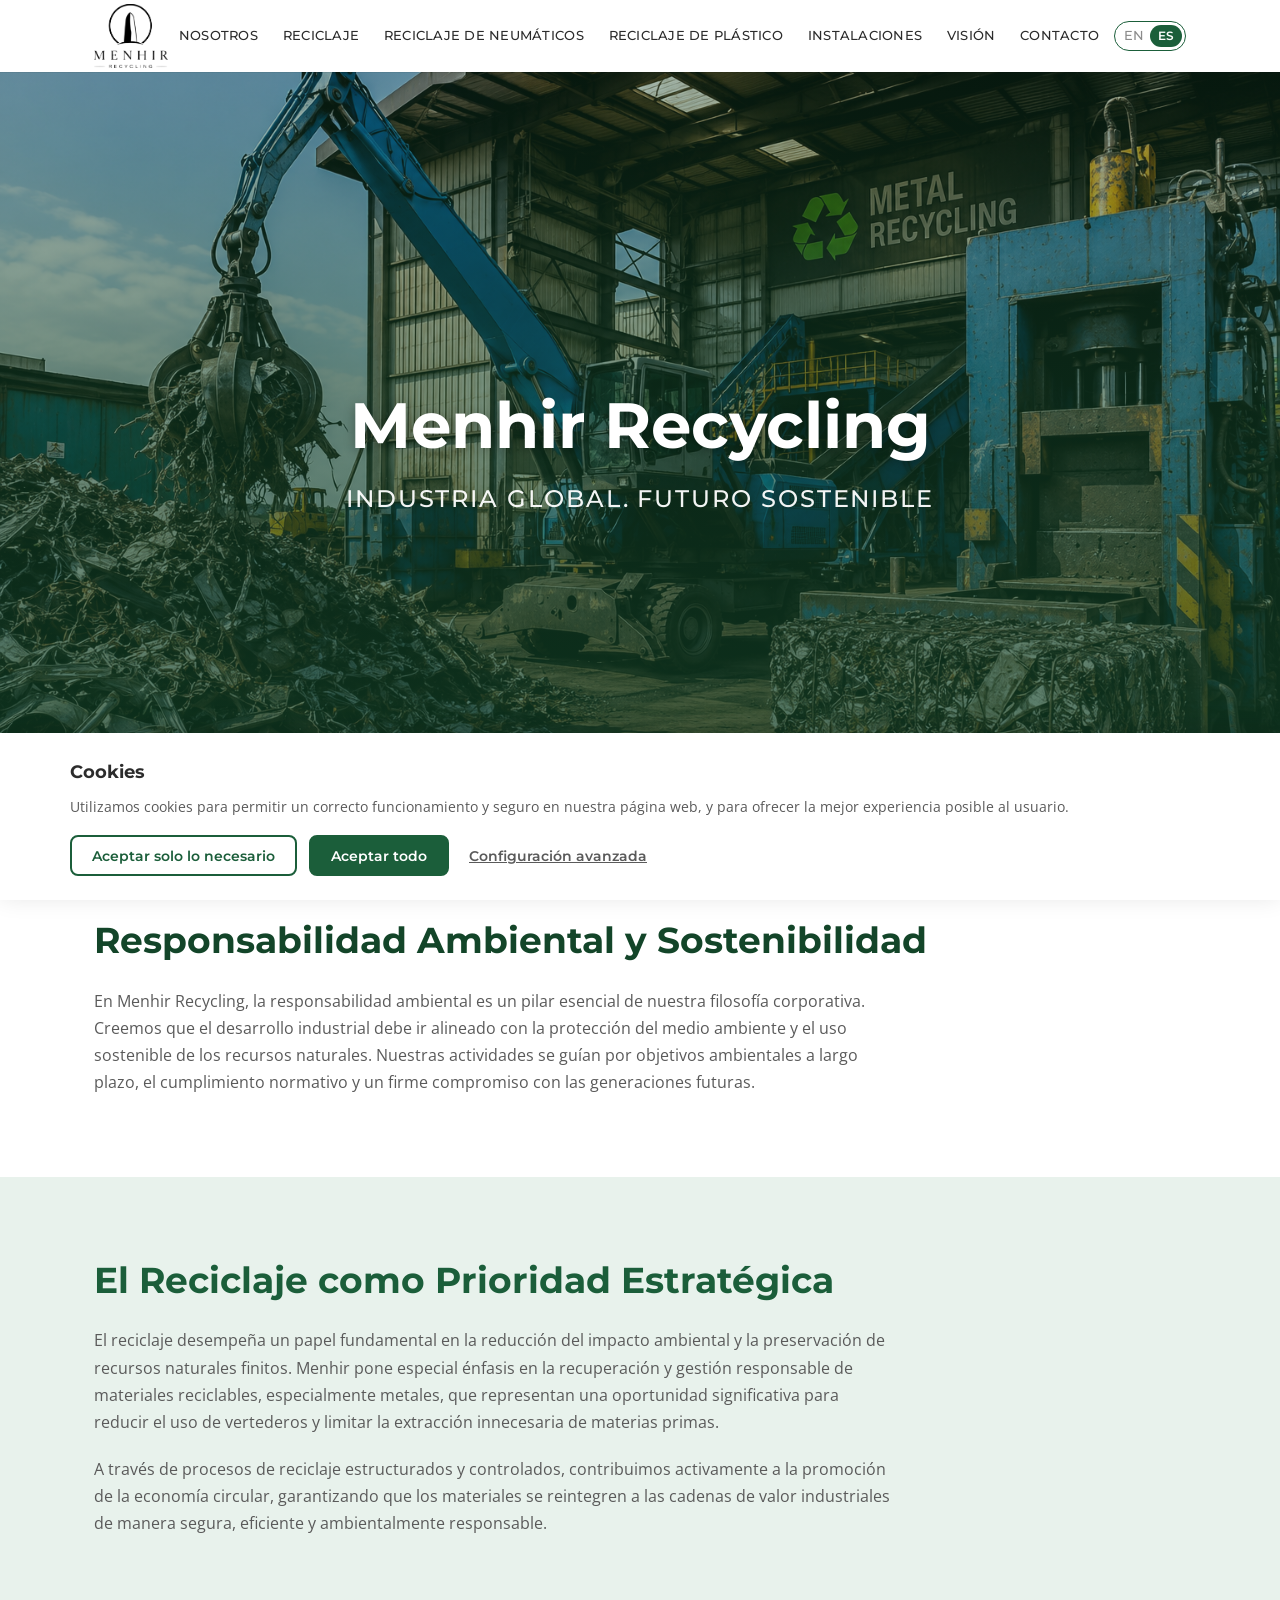
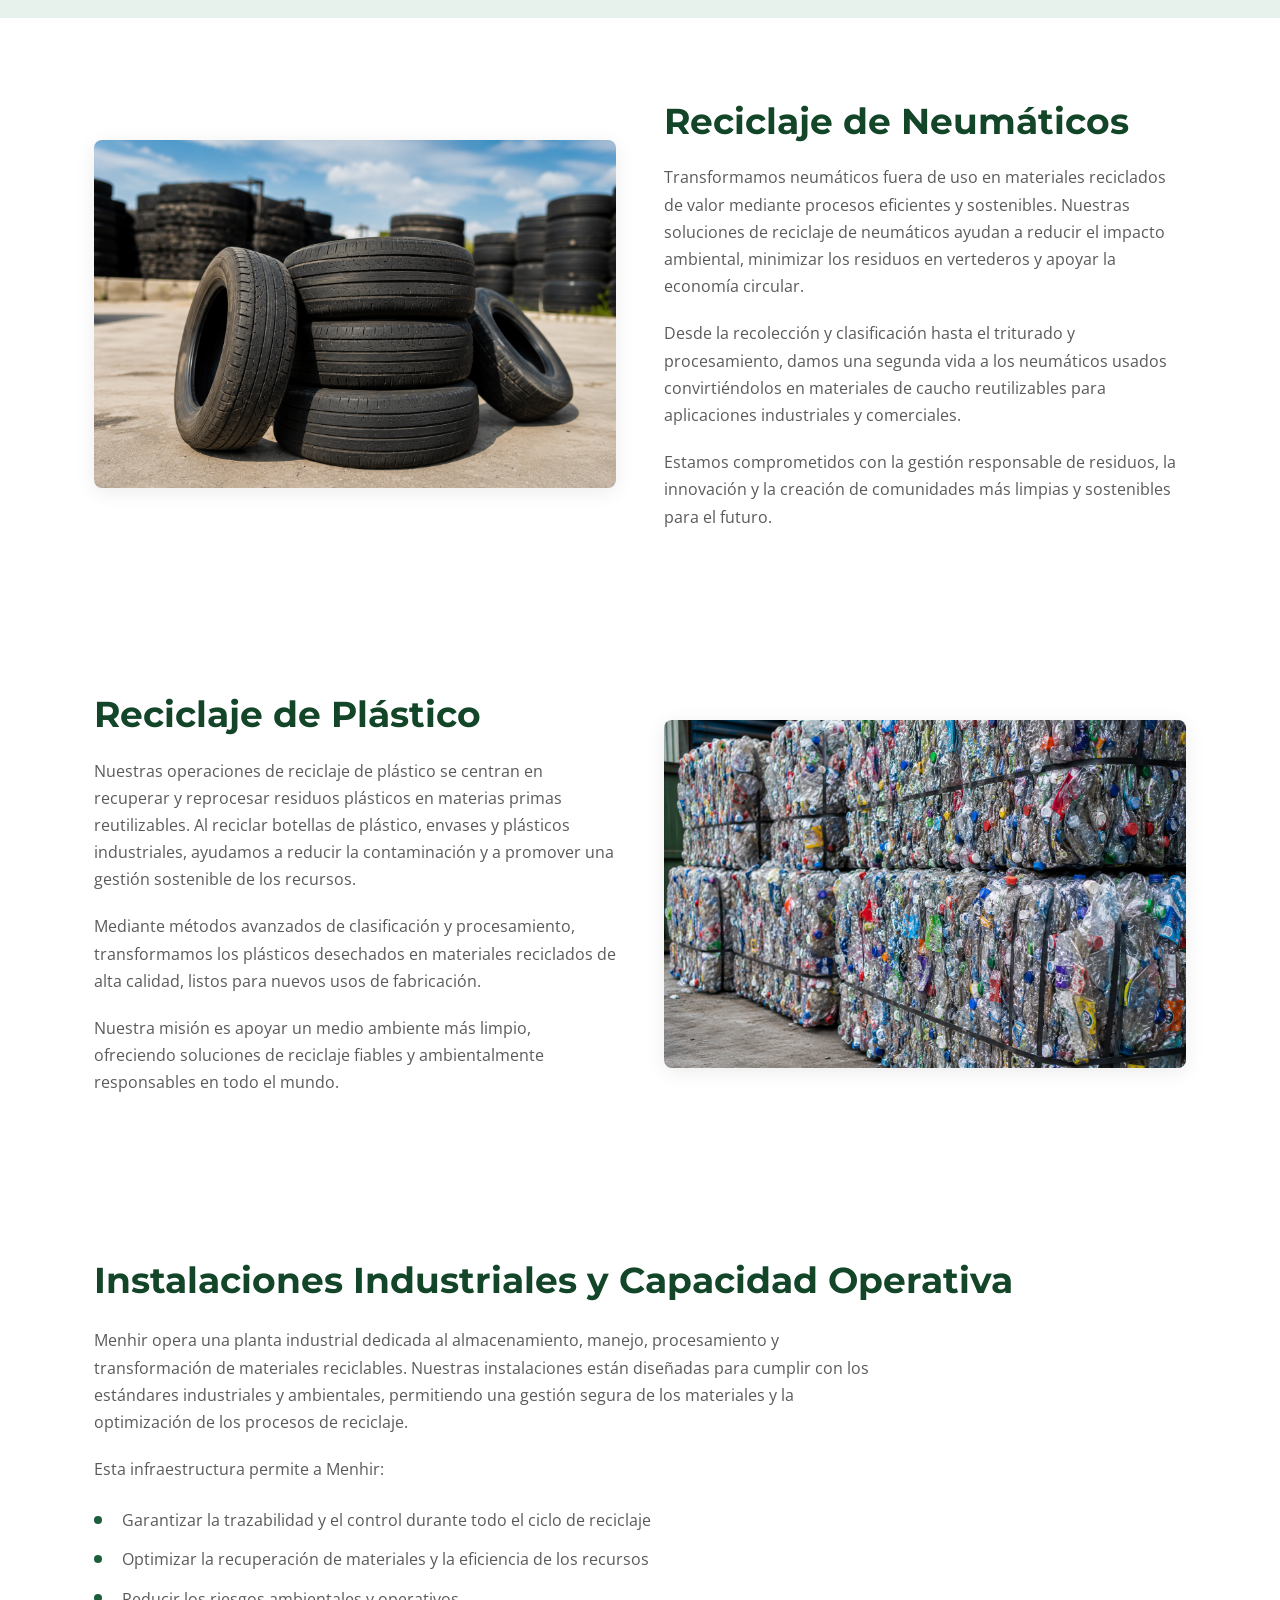
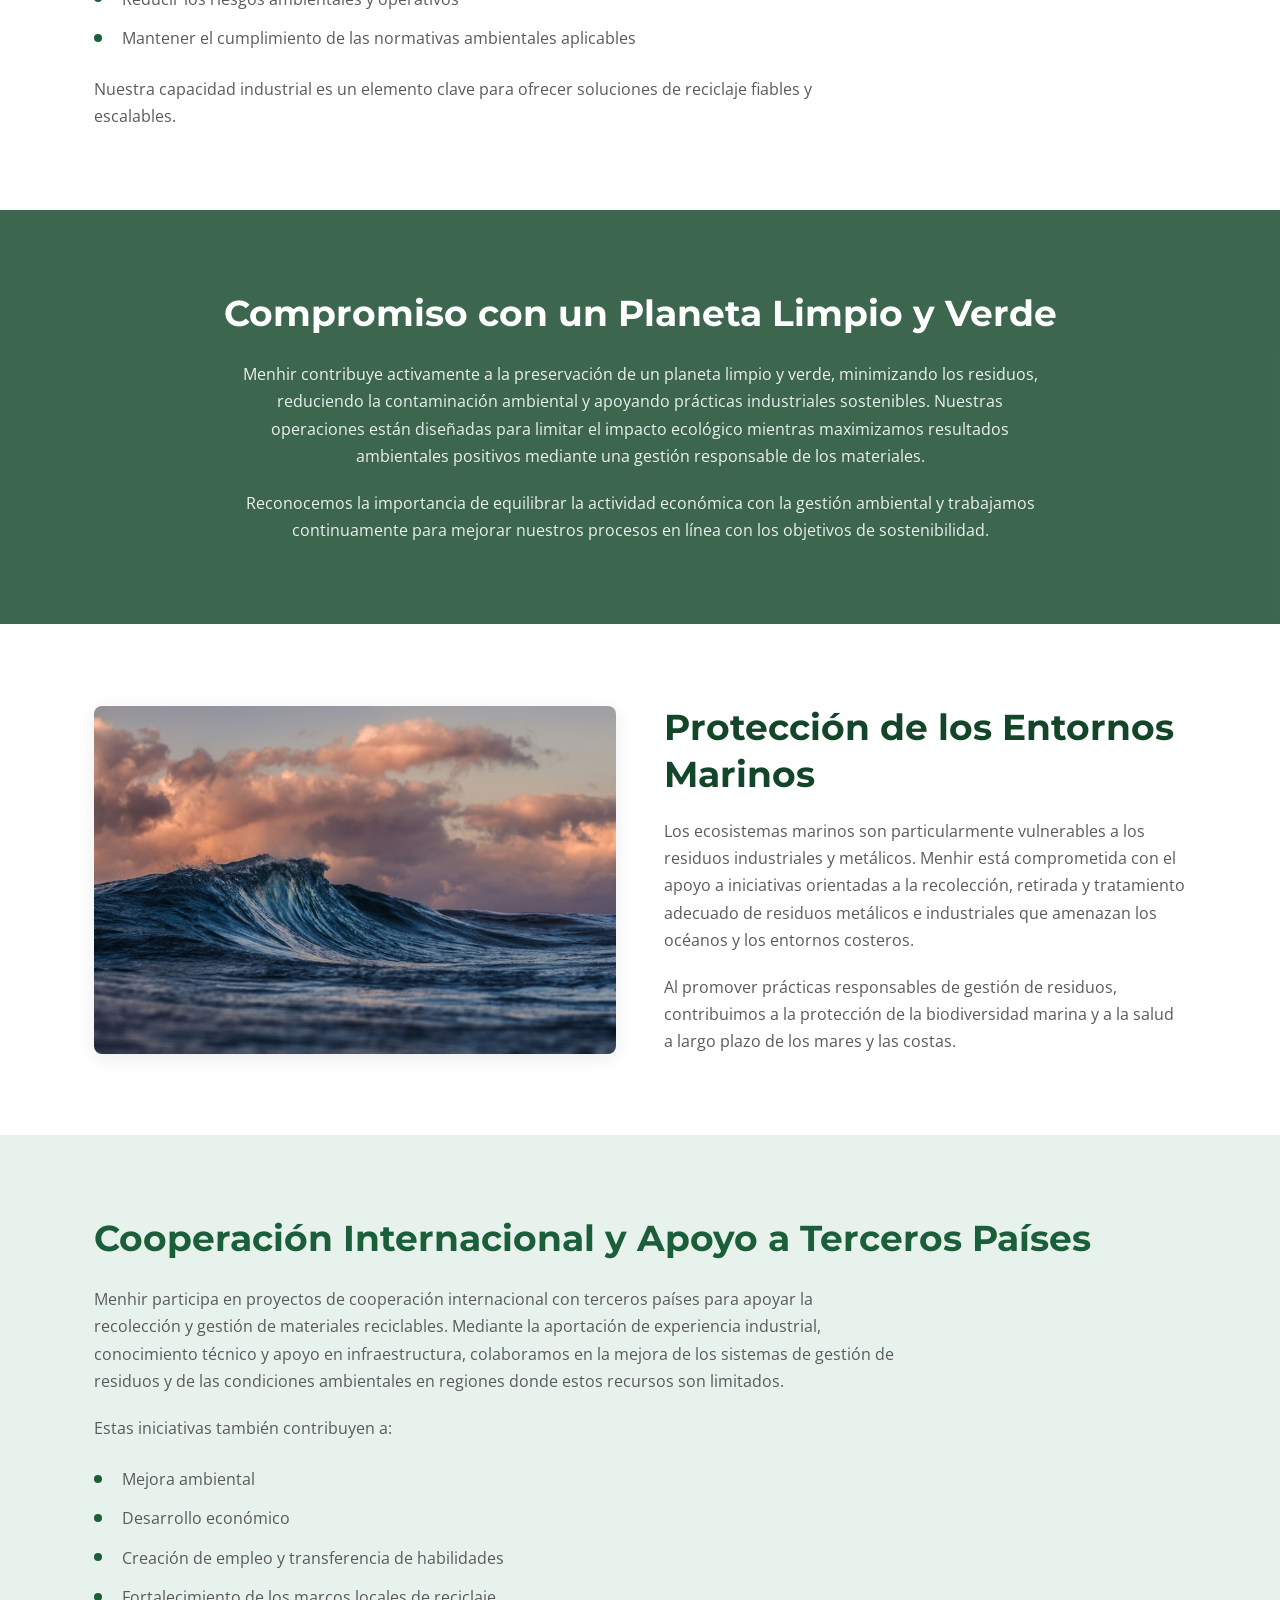
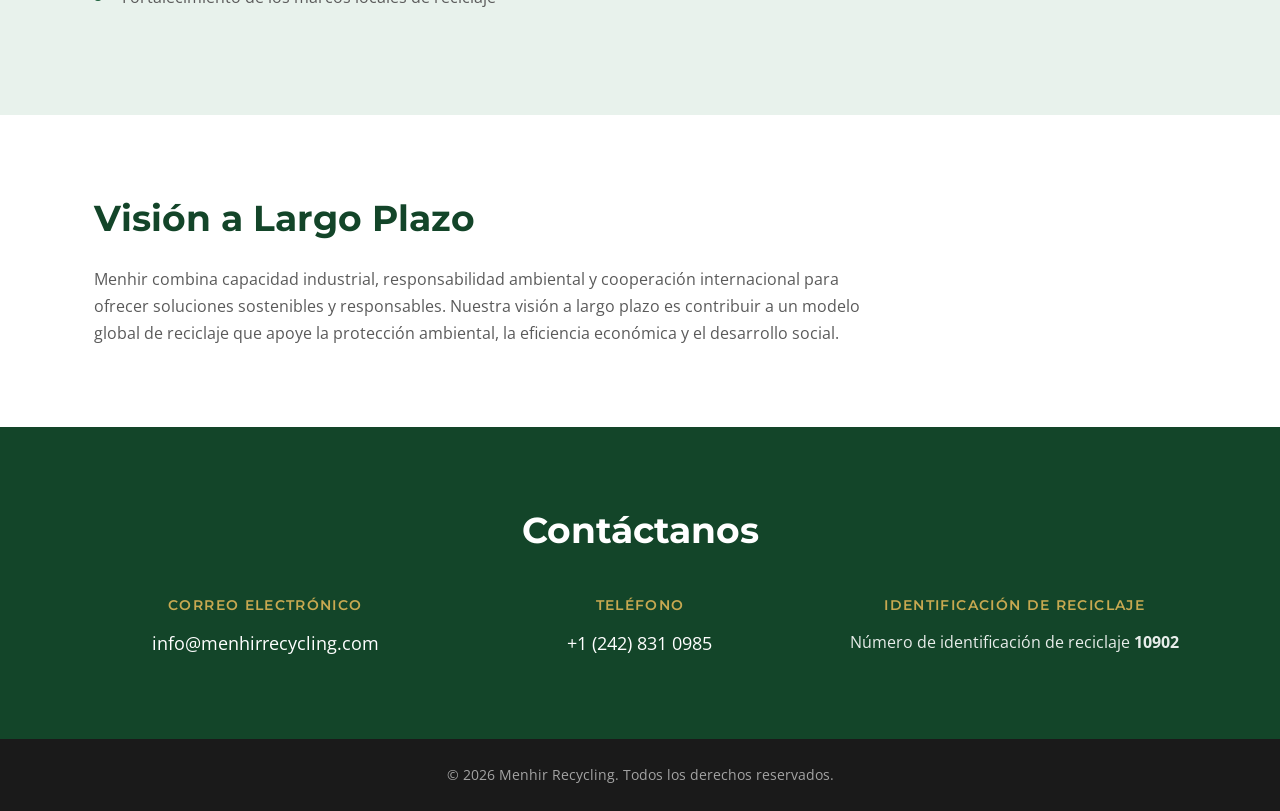
==== es/index.html @ e5c21243 "chore: add .yarn-integrity and initial yarn.lock file" ====
<!DOCTYPE html>
<html lang="es">
<head>
  <meta charset="UTF-8">
  <meta name="viewport" content="width=device-width, initial-scale=1.0">
  <meta http-equiv="X-UA-Compatible" content="IE=edge">

  <title>Menhir Recycling | Industria Global. Futuro Sostenible</title>
  <meta name="description" content="Menhir Recycling está comprometida con la responsabilidad ambiental, el reciclaje y las prácticas industriales sostenibles. Reciclaje de neumáticos, reciclaje de plástico y cooperación internacional para un planeta más limpio.">
  <meta name="keywords" content="Menhir Recycling, reciclaje, sostenibilidad, reciclaje de neumáticos, reciclaje de plástico, responsabilidad ambiental, economía circular, protección marina">
  <meta name="author" content="Menhir Recycling">
  <meta name="robots" content="index, follow">
  <link rel="canonical" href="https://www.menhirrecycling.com/es/">
  <link rel="alternate" hreflang="en" href="https://www.menhirrecycling.com/">
  <link rel="alternate" hreflang="es" href="https://www.menhirrecycling.com/es/">
  <link rel="alternate" hreflang="x-default" href="https://www.menhirrecycling.com/">

  <!-- Open Graph -->
  <meta property="og:type" content="website">
  <meta property="og:url" content="https://www.menhirrecycling.com/es/">
  <meta property="og:title" content="Menhir Recycling | Industria Global. Futuro Sostenible">
  <meta property="og:description" content="Responsabilidad ambiental y soluciones de reciclaje sostenible. Reciclaje de neumáticos y plástico, instalaciones industriales y cooperación internacional.">
  <meta property="og:locale" content="es_ES">
  <meta property="og:locale:alternate" content="en_US">
  <meta property="og:site_name" content="Menhir Recycling">

  <!-- Twitter Card -->
  <meta name="twitter:card" content="summary_large_image">
  <meta name="twitter:title" content="Menhir Recycling | Industria Global. Futuro Sostenible">
  <meta name="twitter:description" content="Responsabilidad ambiental y soluciones de reciclaje sostenible en todo el mundo.">

  <link rel="icon" type="image/svg+xml" href="../images/logo-brand-only.svg">
  <link rel="preconnect" href="https://fonts.googleapis.com">
  <link rel="preconnect" href="https://fonts.gstatic.com" crossorigin>
  <link href="https://fonts.googleapis.com/css2?family=Montserrat:wght@400;500;600;700&family=Open+Sans:wght@400;600&display=swap" rel="stylesheet">
  <link rel="stylesheet" href="../css/styles.css">

  <script type="application/ld+json">
  {
    "@context": "https://schema.org",
    "@type": "Organization",
    "name": "Menhir Recycling",
    "url": "https://www.menhirrecycling.com/",
    "email": "info@menhirrecycling.com",
    "description": "Industria global centrada en la responsabilidad ambiental, el reciclaje y un futuro sostenible.",
    "knowsAbout": ["Tire Recycling", "Plastic Recycling", "Environmental Sustainability", "Circular Economy"]
  }
  </script>
</head>
<body>

  <a href="#main-content" class="skip-link">Saltar al contenido principal</a>

  <header class="site-header" id="top">
    <div class="container header-inner">
      <a href="#top" class="logo" aria-label="Menhir Recycling – Inicio">
        <img src="../images/menhirrecycling-black.png" alt="Menhir Recycling" class="logo-img" width="365" height="315">
      </a>
      <button class="nav-toggle" aria-label="Abrir menú de navegación" aria-expanded="false" aria-controls="main-nav">
        <span></span>
        <span></span>
        <span></span>
      </button>
      <nav id="main-nav" class="main-nav" aria-label="Navegación principal">
        <ul>
          <li><a href="#about">Nosotros</a></li>
          <li><a href="#recycling">Reciclaje</a></li>
          <li><a href="#tire-recycling">Reciclaje de Neumáticos</a></li>
          <li><a href="#plastic-recycling">Reciclaje de Plástico</a></li>
          <li><a href="#facilities">Instalaciones</a></li>
          <li><a href="#vision">Visión</a></li>
          <li><a href="#contact">Contacto</a></li>
          <li class="lang-switch">
            <span class="lang-toggle">
              <a href="../index.html" hreflang="en" lang="en">EN</a><span class="lang-current" aria-current="page">ES</span>
            </span>
          </li>
        </ul>
      </nav>
    </div>
  </header>

  <main id="main-content">

    <section class="hero" aria-labelledby="hero-title">
      <div class="hero-overlay"></div>
      <div class="container hero-content">
        <h1 id="hero-title">Menhir Recycling</h1>
        <p class="hero-subtitle">Industria Global. Futuro Sostenible</p>
      </div>
    </section>

    <section class="section section-light" id="about" aria-labelledby="about-title">
      <div class="container">
        <h2 id="about-title">Responsabilidad Ambiental y Sostenibilidad</h2>
        <p>En Menhir Recycling, la responsabilidad ambiental es un pilar esencial de nuestra filosofía corporativa. Creemos que el desarrollo industrial debe ir alineado con la protección del medio ambiente y el uso sostenible de los recursos naturales. Nuestras actividades se guían por objetivos ambientales a largo plazo, el cumplimiento normativo y un firme compromiso con las generaciones futuras.</p>
      </div>
    </section>

    <section class="section section-green" id="recycling" aria-labelledby="recycling-title">
      <div class="container">
        <h2 id="recycling-title">El Reciclaje como Prioridad Estratégica</h2>
        <p>El reciclaje desempeña un papel fundamental en la reducción del impacto ambiental y la preservación de recursos naturales finitos. Menhir pone especial énfasis en la recuperación y gestión responsable de materiales reciclables, especialmente metales, que representan una oportunidad significativa para reducir el uso de vertederos y limitar la extracción innecesaria de materias primas.</p>
        <p>A través de procesos de reciclaje estructurados y controlados, contribuimos activamente a la promoción de la economía circular, garantizando que los materiales se reintegren a las cadenas de valor industriales de manera segura, eficiente y ambientalmente responsable.</p>
      </div>
    </section>

    <section class="section section-split" id="tire-recycling" aria-labelledby="tire-title">
      <div class="container split-grid">
        <div class="split-image">
          <img src="../images/tire-recycling.png" alt="Neumáticos fuera de uso siendo procesados para su reciclaje en materiales de caucho reutilizables" width="600" height="400" loading="lazy">
        </div>
        <div class="split-content">
          <h2 id="tire-title">Reciclaje de Neumáticos</h2>
          <p>Transformamos neumáticos fuera de uso en materiales reciclados de valor mediante procesos eficientes y sostenibles. Nuestras soluciones de reciclaje de neumáticos ayudan a reducir el impacto ambiental, minimizar los residuos en vertederos y apoyar la economía circular.</p>
          <p>Desde la recolección y clasificación hasta el triturado y procesamiento, damos una segunda vida a los neumáticos usados convirtiéndolos en materiales de caucho reutilizables para aplicaciones industriales y comerciales.</p>
          <p>Estamos comprometidos con la gestión responsable de residuos, la innovación y la creación de comunidades más limpias y sostenibles para el futuro.</p>
        </div>
      </div>
    </section>

    <section class="section section-split section-split-reverse" id="plastic-recycling" aria-labelledby="plastic-title">
      <div class="container split-grid">
        <div class="split-image">
          <img src="../images/plastic-recycling.png" alt="Residuos plásticos siendo clasificados y procesados para su reciclaje en materias primas reutilizables" width="600" height="400" loading="lazy">
        </div>
        <div class="split-content">
          <h2 id="plastic-title">Reciclaje de Plástico</h2>
          <p>Nuestras operaciones de reciclaje de plástico se centran en recuperar y reprocesar residuos plásticos en materias primas reutilizables. Al reciclar botellas de plástico, envases y plásticos industriales, ayudamos a reducir la contaminación y a promover una gestión sostenible de los recursos.</p>
          <p>Mediante métodos avanzados de clasificación y procesamiento, transformamos los plásticos desechados en materiales reciclados de alta calidad, listos para nuevos usos de fabricación.</p>
          <p>Nuestra misión es apoyar un medio ambiente más limpio, ofreciendo soluciones de reciclaje fiables y ambientalmente responsables en todo el mundo.</p>
        </div>
      </div>
    </section>

    <section class="section section-light" id="facilities" aria-labelledby="facilities-title">
      <div class="container">
        <h2 id="facilities-title">Instalaciones Industriales y Capacidad Operativa</h2>
        <p>Menhir opera una planta industrial dedicada al almacenamiento, manejo, procesamiento y transformación de materiales reciclables. Nuestras instalaciones están diseñadas para cumplir con los estándares industriales y ambientales, permitiendo una gestión segura de los materiales y la optimización de los procesos de reciclaje.</p>
        <p>Esta infraestructura permite a Menhir:</p>
        <ul class="feature-list">
          <li>Garantizar la trazabilidad y el control durante todo el ciclo de reciclaje</li>
          <li>Optimizar la recuperación de materiales y la eficiencia de los recursos</li>
          <li>Reducir los riesgos ambientales y operativos</li>
          <li>Mantener el cumplimiento de las normativas ambientales aplicables</li>
        </ul>
        <p>Nuestra capacidad industrial es un elemento clave para ofrecer soluciones de reciclaje fiables y escalables.</p>
      </div>
    </section>

    <section class="section section-image-bg" id="clean-planet" aria-labelledby="clean-planet-title">
      <div class="section-overlay"></div>
      <div class="container section-image-content">
        <h2 id="clean-planet-title">Compromiso con un Planeta Limpio y Verde</h2>
        <p>Menhir contribuye activamente a la preservación de un planeta limpio y verde, minimizando los residuos, reduciendo la contaminación ambiental y apoyando prácticas industriales sostenibles. Nuestras operaciones están diseñadas para limitar el impacto ecológico mientras maximizamos resultados ambientales positivos mediante una gestión responsable de los materiales.</p>
        <p>Reconocemos la importancia de equilibrar la actividad económica con la gestión ambiental y trabajamos continuamente para mejorar nuestros procesos en línea con los objetivos de sostenibilidad.</p>
      </div>
    </section>

    <section class="section section-split" id="marine" aria-labelledby="marine-title">
      <div class="container split-grid">
        <div class="split-image">
          <img src="../images/marine-protection.jpg" alt="Océano limpio y entorno costero que representa la protección del ecosistema marino" width="600" height="400" loading="lazy">
        </div>
        <div class="split-content">
          <h2 id="marine-title">Protección de los Entornos Marinos</h2>
          <p>Los ecosistemas marinos son particularmente vulnerables a los residuos industriales y metálicos. Menhir está comprometida con el apoyo a iniciativas orientadas a la recolección, retirada y tratamiento adecuado de residuos metálicos e industriales que amenazan los océanos y los entornos costeros.</p>
          <p>Al promover prácticas responsables de gestión de residuos, contribuimos a la protección de la biodiversidad marina y a la salud a largo plazo de los mares y las costas.</p>
        </div>
      </div>
    </section>

    <section class="section section-green" id="cooperation" aria-labelledby="cooperation-title">
      <div class="container">
        <h2 id="cooperation-title">Cooperación Internacional y Apoyo a Terceros Países</h2>
        <p>Menhir participa en proyectos de cooperación internacional con terceros países para apoyar la recolección y gestión de materiales reciclables. Mediante la aportación de experiencia industrial, conocimiento técnico y apoyo en infraestructura, colaboramos en la mejora de los sistemas de gestión de residuos y de las condiciones ambientales en regiones donde estos recursos son limitados.</p>
        <p>Estas iniciativas también contribuyen a:</p>
        <ul class="feature-list">
          <li>Mejora ambiental</li>
          <li>Desarrollo económico</li>
          <li>Creación de empleo y transferencia de habilidades</li>
          <li>Fortalecimiento de los marcos locales de reciclaje</li>
        </ul>
      </div>
    </section>

    <section class="section section-light" id="vision" aria-labelledby="vision-title">
      <div class="container">
        <h2 id="vision-title">Visión a Largo Plazo</h2>
        <p>Menhir combina capacidad industrial, responsabilidad ambiental y cooperación internacional para ofrecer soluciones sostenibles y responsables. Nuestra visión a largo plazo es contribuir a un modelo global de reciclaje que apoye la protección ambiental, la eficiencia económica y el desarrollo social.</p>
      </div>
    </section>

    <section class="section section-contact" id="contact" aria-labelledby="contact-title">
      <div class="container">
        <h2 id="contact-title">Contáctanos</h2>
        <div class="contact-grid">
          <div class="contact-item">
            <h3>Correo electrónico</h3>
            <p><a href="mailto:info@menhirrecycling.com">info@menhirrecycling.com</a></p>
          </div>
          <div class="contact-item">
            <h3>Teléfono</h3>
            <p><a href="tel:+12428310985">+1 (242) 831 0985</a></p>
          </div>
          <div class="contact-item">
            <h3>Identificación de Reciclaje</h3>
            <p>Número de identificación de reciclaje <strong>10902</strong></p>
          </div>
        </div>
      </div>
    </section>

  </main>

  <footer class="site-footer">
    <div class="container">
      <p>&copy; <span id="year"></span> Menhir Recycling. Todos los derechos reservados.</p>
    </div>
  </footer>

  <!-- Cookie consent -->
  <div class="cookie-banner" id="cookie-banner" role="dialog" aria-labelledby="cookie-title" aria-describedby="cookie-desc" hidden>
    <div class="cookie-inner">
      <div class="cookie-text">
        <h3 id="cookie-title">Cookies</h3>
        <p id="cookie-desc">Utilizamos cookies para permitir un correcto funcionamiento y seguro en nuestra página web, y para ofrecer la mejor experiencia posible al usuario.</p>
      </div>
      <div class="cookie-actions">
        <button type="button" class="btn btn-outline" id="cookie-necessary">Aceptar solo lo necesario</button>
        <button type="button" class="btn btn-primary" id="cookie-accept">Aceptar todo</button>
        <button type="button" class="btn btn-link" id="cookie-settings-toggle" aria-expanded="false" aria-controls="cookie-settings">Configuración avanzada</button>
      </div>
      <div class="cookie-settings" id="cookie-settings" hidden>
        <p>Puedes personalizar tus preferencias de cookies aquí. Habilita o deshabilita las siguientes categorías y guarda tu selección.</p>
        <label class="cookie-option">
          <input type="checkbox" checked disabled>
          Cookies esenciales
        </label>
        <button type="button" class="btn btn-primary" id="cookie-save">Guardar</button>
      </div>
    </div>
  </div>

  <script src="../js/main.js" defer></script>
</body>
</html>
---- css/styles.css ----
/* ==========================================================================
   Menhir Recycling – Styles
   ========================================================================== */

:root {
  --color-primary: #1b5e3a;
  --color-primary-dark: #134529;
  --color-primary-light: #2a7a4f;
  --color-accent: #c8a951;
  --color-text: #2c2c2c;
  --color-text-light: #5a5a5a;
  --color-bg: #ffffff;
  --color-bg-light: #f5f7f6;
  --color-bg-green: #e8f2ec;
  --color-footer: #1a1a1a;
  --font-heading: 'Montserrat', sans-serif;
  --font-body: 'Open Sans', sans-serif;
  --header-height: 72px;
  --transition: 0.3s ease;
  --shadow: 0 4px 20px rgba(0, 0, 0, 0.08);
  --radius: 8px;
}

*,
*::before,
*::after {
  box-sizing: border-box;
  margin: 0;
  padding: 0;
}

html {
  scroll-behavior: smooth;
  scroll-padding-top: var(--header-height);
}

body {
  font-family: var(--font-body);
  font-size: 1rem;
  line-height: 1.7;
  color: var(--color-text);
  background: var(--color-bg);
  -webkit-font-smoothing: antialiased;
}

img {
  max-width: 100%;
  height: auto;
  display: block;
}

a {
  color: var(--color-primary);
  text-decoration: none;
  transition: color var(--transition);
}

a:hover {
  color: var(--color-primary-light);
}

.container {
  width: 100%;
  max-width: 1140px;
  margin: 0 auto;
  padding: 0 1.5rem;
}

/* Skip link */
.skip-link {
  position: absolute;
  top: -100%;
  left: 1rem;
  z-index: 9999;
  padding: 0.75rem 1.25rem;
  background: var(--color-primary);
  color: #fff;
  border-radius: var(--radius);
}

.skip-link:focus {
  top: 1rem;
}

/* Header */
.site-header {
  position: fixed;
  top: 0;
  left: 0;
  right: 0;
  z-index: 1000;
  height: var(--header-height);
  background: rgba(255, 255, 255, 0.97);
  backdrop-filter: blur(8px);
  box-shadow: 0 1px 0 rgba(0, 0, 0, 0.06);
  transition: box-shadow var(--transition);
}

.site-header.scrolled {
  box-shadow: var(--shadow);
}

.header-inner {
  display: flex;
  align-items: center;
  justify-content: space-between;
  height: 100%;
}

.logo {
  display: flex;
  align-items: center;
  flex-shrink: 0;
}

.logo:hover {
  opacity: 0.85;
}

.logo-img {
  display: block;
  height: 64px;
  width: auto;
}

.main-nav ul {
  display: flex;
  align-items: center;
  list-style: none;
  gap: 0.25rem;
}

.main-nav a {
  display: block;
  padding: 0.5rem 0.65rem;
  color: var(--color-text);
  font-family: var(--font-heading);
  font-size: 0.8rem;
  font-weight: 500;
  text-transform: uppercase;
  letter-spacing: 0.02em;
  white-space: nowrap;
  border-radius: var(--radius);
  transition: background var(--transition), color var(--transition);
}

.main-nav a:hover,
.main-nav a:focus {
  background: var(--color-bg-green);
  color: var(--color-primary);
}

.lang-toggle {
  display: flex;
  align-items: center;
  padding: 0.2rem;
  border: 1px solid var(--color-primary);
  border-radius: 999px;
  font-family: var(--font-heading);
  font-size: 0.75rem;
  font-weight: 600;
  letter-spacing: 0.02em;
}

.lang-toggle .lang-current,
.main-nav .lang-toggle a {
  display: inline-flex;
  align-items: center;
  justify-content: center;
  min-width: 2rem;
  padding: 0.3rem 0.1rem;
  border-radius: 999px;
  border-bottom: none;
  line-height: 1;
}

.lang-toggle .lang-current {
  background: var(--color-primary);
  color: #fff;
  cursor: default;
}

.main-nav .lang-toggle a {
  color: var(--color-text-light);
  background: transparent;
  opacity: 0.7;
}

.main-nav .lang-toggle a:hover,
.main-nav .lang-toggle a:focus {
  background: var(--color-bg-green);
  color: var(--color-primary);
  opacity: 1;
}

.nav-toggle {
  display: none;
  flex-direction: column;
  justify-content: center;
  gap: 5px;
  width: 40px;
  height: 40px;
  background: none;
  border: none;
  cursor: pointer;
  padding: 4px;
}

.nav-toggle span {
  display: block;
  width: 100%;
  height: 2px;
  background: var(--color-text);
  transition: transform var(--transition), opacity var(--transition);
}

.nav-toggle[aria-expanded="true"] span:nth-child(1) {
  transform: translateY(7px) rotate(45deg);
}

.nav-toggle[aria-expanded="true"] span:nth-child(2) {
  opacity: 0;
}

.nav-toggle[aria-expanded="true"] span:nth-child(3) {
  transform: translateY(-7px) rotate(-45deg);
}

/* Hero */
.hero {
  position: relative;
  display: flex;
  align-items: center;
  justify-content: center;
  min-height: 85vh;
  margin-top: var(--header-height);
  background: url('../images/hero-bg.png') center / cover no-repeat;
  color: #fff;
  text-align: center;
}

.hero-overlay {
  position: absolute;
  inset: 0;
  background: linear-gradient(
    to bottom,
    rgba(19, 69, 41, 0.35) 0%,
    rgba(19, 69, 41, 0.55) 40%,
    rgba(19, 69, 41, 0.72) 100%
  );
}

.hero-content {
  position: relative;
  z-index: 1;
  padding: 4rem 1.5rem;
}

.hero h1 {
  font-family: var(--font-heading);
  font-size: clamp(2.5rem, 6vw, 4rem);
  font-weight: 700;
  line-height: 1.15;
  margin-bottom: 1rem;
  text-shadow: 0 2px 12px rgba(0, 0, 0, 0.3);
}

.hero-subtitle {
  font-family: var(--font-heading);
  font-size: clamp(1.1rem, 2.5vw, 1.5rem);
  font-weight: 500;
  letter-spacing: 0.08em;
  text-transform: uppercase;
  opacity: 0.95;
}

/* Sections */
.section {
  padding: 5rem 0;
}

.section h2 {
  font-family: var(--font-heading);
  font-size: clamp(1.75rem, 3vw, 2.25rem);
  font-weight: 700;
  color: var(--color-primary-dark);
  margin-bottom: 1.5rem;
  line-height: 1.3;
}

.section p {
  color: var(--color-text-light);
  margin-bottom: 1.25rem;
  max-width: 800px;
}

.section p:last-child {
  margin-bottom: 0;
}

.section-light {
  background: var(--color-bg);
}

.section-green {
  background: var(--color-bg-green);
}

.section-green h2 {
  color: var(--color-primary);
}

.feature-list {
  list-style: none;
  margin: 1.5rem 0;
  max-width: 700px;
}

.feature-list li {
  position: relative;
  padding-left: 1.75rem;
  margin-bottom: 0.75rem;
  color: var(--color-text-light);
}

.feature-list li::before {
  content: '';
  position: absolute;
  left: 0;
  top: 0.55em;
  width: 8px;
  height: 8px;
  background: var(--color-primary);
  border-radius: 50%;
}

/* Split sections */
.split-grid {
  display: grid;
  grid-template-columns: 1fr 1fr;
  gap: 3rem;
  align-items: center;
}

.split-image img {
  width: 100%;
  border-radius: var(--radius);
  box-shadow: var(--shadow);
  object-fit: cover;
  aspect-ratio: 3 / 2;
}

.split-content h2 {
  margin-bottom: 1.25rem;
}

.section-split-reverse .split-image {
  order: 2;
}

.section-split-reverse .split-content {
  order: 1;
}

/* Image background section */
.section-image-bg {
  position: relative;
  background: url('../images/clean-planet.jpg') center / cover no-repeat fixed;
  color: #fff;
  text-align: center;
}

.section-image-bg .section-overlay {
  position: absolute;
  inset: 0;
  background: rgba(19, 69, 41, 0.82);
}

.section-image-content {
  position: relative;
  z-index: 1;
}

.section-image-bg h2 {
  color: #fff;
  margin-left: auto;
  margin-right: auto;
}

.section-image-bg p {
  color: rgba(255, 255, 255, 0.9);
  margin-left: auto;
  margin-right: auto;
}

/* Contact */
.section-contact {
  background: var(--color-primary-dark);
  color: #fff;
  text-align: center;
}

.section-contact h2 {
  color: #fff;
  margin-left: auto;
  margin-right: auto;
}

.contact-grid {
  display: grid;
  grid-template-columns: repeat(3, 1fr);
  gap: 2rem;
  margin-top: 2.5rem;
}

.contact-item h3 {
  font-family: var(--font-heading);
  font-size: 0.85rem;
  font-weight: 600;
  text-transform: uppercase;
  letter-spacing: 0.1em;
  color: var(--color-accent);
  margin-bottom: 0.75rem;
}

.contact-item p {
  color: rgba(255, 255, 255, 0.9);
  max-width: none;
  margin: 0;
}

.contact-item a {
  color: #fff;
  font-size: 1.1rem;
}

.contact-item a:hover {
  color: var(--color-accent);
}

/* Footer */
.site-footer {
  background: var(--color-footer);
  color: rgba(255, 255, 255, 0.6);
  padding: 1.5rem 0;
  text-align: center;
  font-size: 0.875rem;
}

/* Cookie banner */
.cookie-banner {
  position: fixed;
  bottom: 0;
  left: 0;
  right: 0;
  z-index: 2000;
  background: #fff;
  box-shadow: 0 -4px 24px rgba(0, 0, 0, 0.12);
  padding: 1.5rem;
}

.cookie-banner[hidden] {
  display: none;
}

.cookie-inner {
  max-width: 1140px;
  margin: 0 auto;
}

.cookie-text h3 {
  font-family: var(--font-heading);
  font-size: 1.1rem;
  margin-bottom: 0.5rem;
}

.cookie-text p {
  font-size: 0.9rem;
  color: var(--color-text-light);
  margin-bottom: 1rem;
}

.cookie-actions {
  display: flex;
  flex-wrap: wrap;
  gap: 0.75rem;
  align-items: center;
}

.btn {
  display: inline-block;
  padding: 0.65rem 1.25rem;
  font-family: var(--font-heading);
  font-size: 0.85rem;
  font-weight: 600;
  border-radius: var(--radius);
  border: 2px solid transparent;
  cursor: pointer;
  transition: background var(--transition), color var(--transition), border-color var(--transition);
}

.btn-primary {
  background: var(--color-primary);
  color: #fff;
  border-color: var(--color-primary);
}

.btn-primary:hover {
  background: var(--color-primary-light);
  border-color: var(--color-primary-light);
}

.btn-outline {
  background: transparent;
  color: var(--color-primary);
  border-color: var(--color-primary);
}

.btn-outline:hover {
  background: var(--color-bg-green);
}

.btn-link {
  background: none;
  border: none;
  color: var(--color-text-light);
  text-decoration: underline;
  padding: 0.65rem 0.5rem;
}

.btn-link:hover {
  color: var(--color-primary);
}

.cookie-settings {
  margin-top: 1.25rem;
  padding-top: 1.25rem;
  border-top: 1px solid #eee;
}

.cookie-settings[hidden] {
  display: none;
}

.cookie-settings p {
  font-size: 0.875rem;
  color: var(--color-text-light);
  margin-bottom: 1rem;
}

.cookie-option {
  display: flex;
  align-items: center;
  gap: 0.5rem;
  font-size: 0.9rem;
  margin-bottom: 1rem;
  cursor: pointer;
}

/* Responsive */
@media (max-width: 992px) {
  .split-grid {
    grid-template-columns: 1fr;
    gap: 2rem;
  }

  .section-split-reverse .split-image,
  .section-split-reverse .split-content {
    order: unset;
  }

  .contact-grid {
    grid-template-columns: 1fr;
    gap: 1.5rem;
  }
}

@media (max-width: 768px) {
  .nav-toggle {
    display: flex;
  }

  .main-nav {
    position: fixed;
    top: var(--header-height);
    left: 0;
    right: 0;
    background: #fff;
    box-shadow: var(--shadow);
    padding: 1rem;
    transform: translateY(-120%);
    opacity: 0;
    visibility: hidden;
    transition: transform var(--transition), opacity var(--transition), visibility var(--transition);
  }

  .main-nav.open {
    transform: translateY(0);
    opacity: 1;
    visibility: visible;
  }

  .main-nav ul {
    flex-direction: column;
    gap: 0;
  }

  .main-nav a {
    padding: 0.85rem 1rem;
    border-bottom: 1px solid #f0f0f0;
  }

  .section {
    padding: 3.5rem 0;
  }

  .hero {
    min-height: 70vh;
  }

  .section-image-bg {
    background-attachment: scroll;
  }
}

@media (max-width: 480px) {
  .cookie-actions {
    flex-direction: column;
    align-items: stretch;
  }

  .btn {
    width: 100%;
    text-align: center;
  }
}
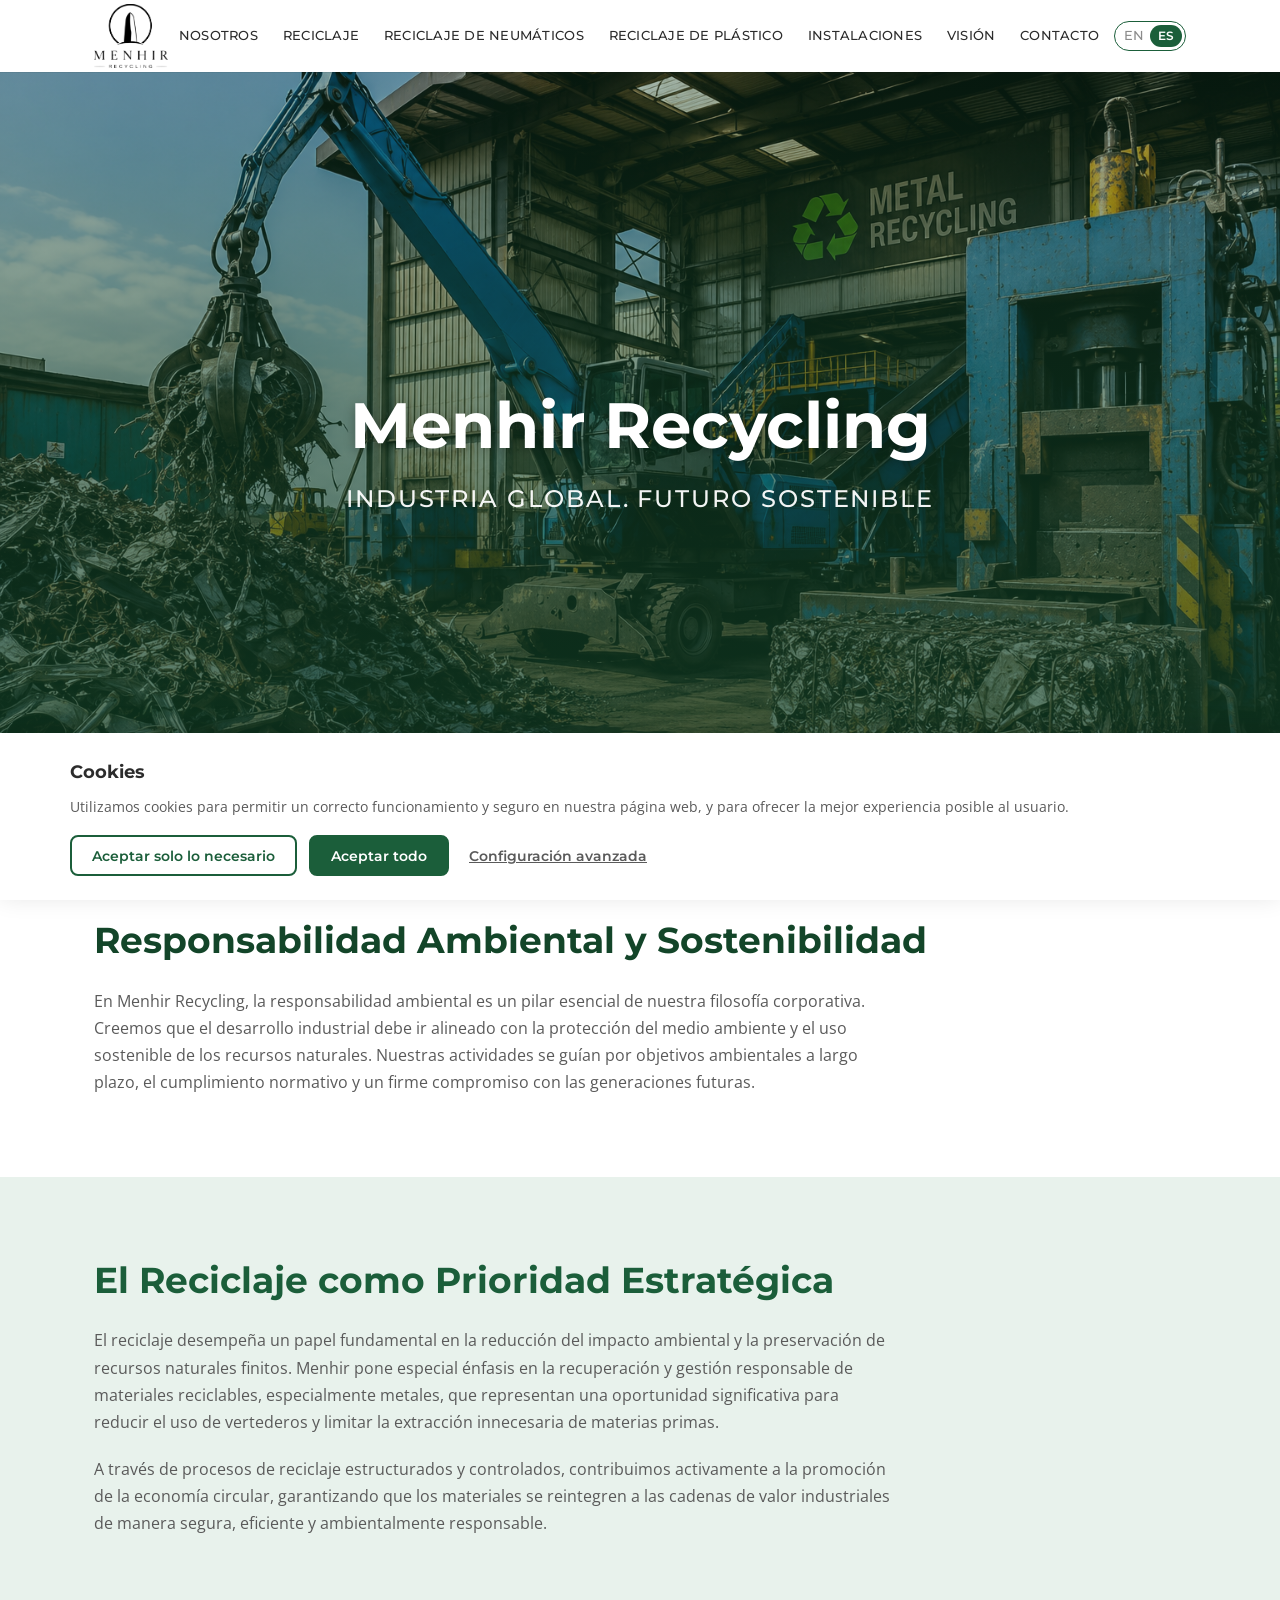
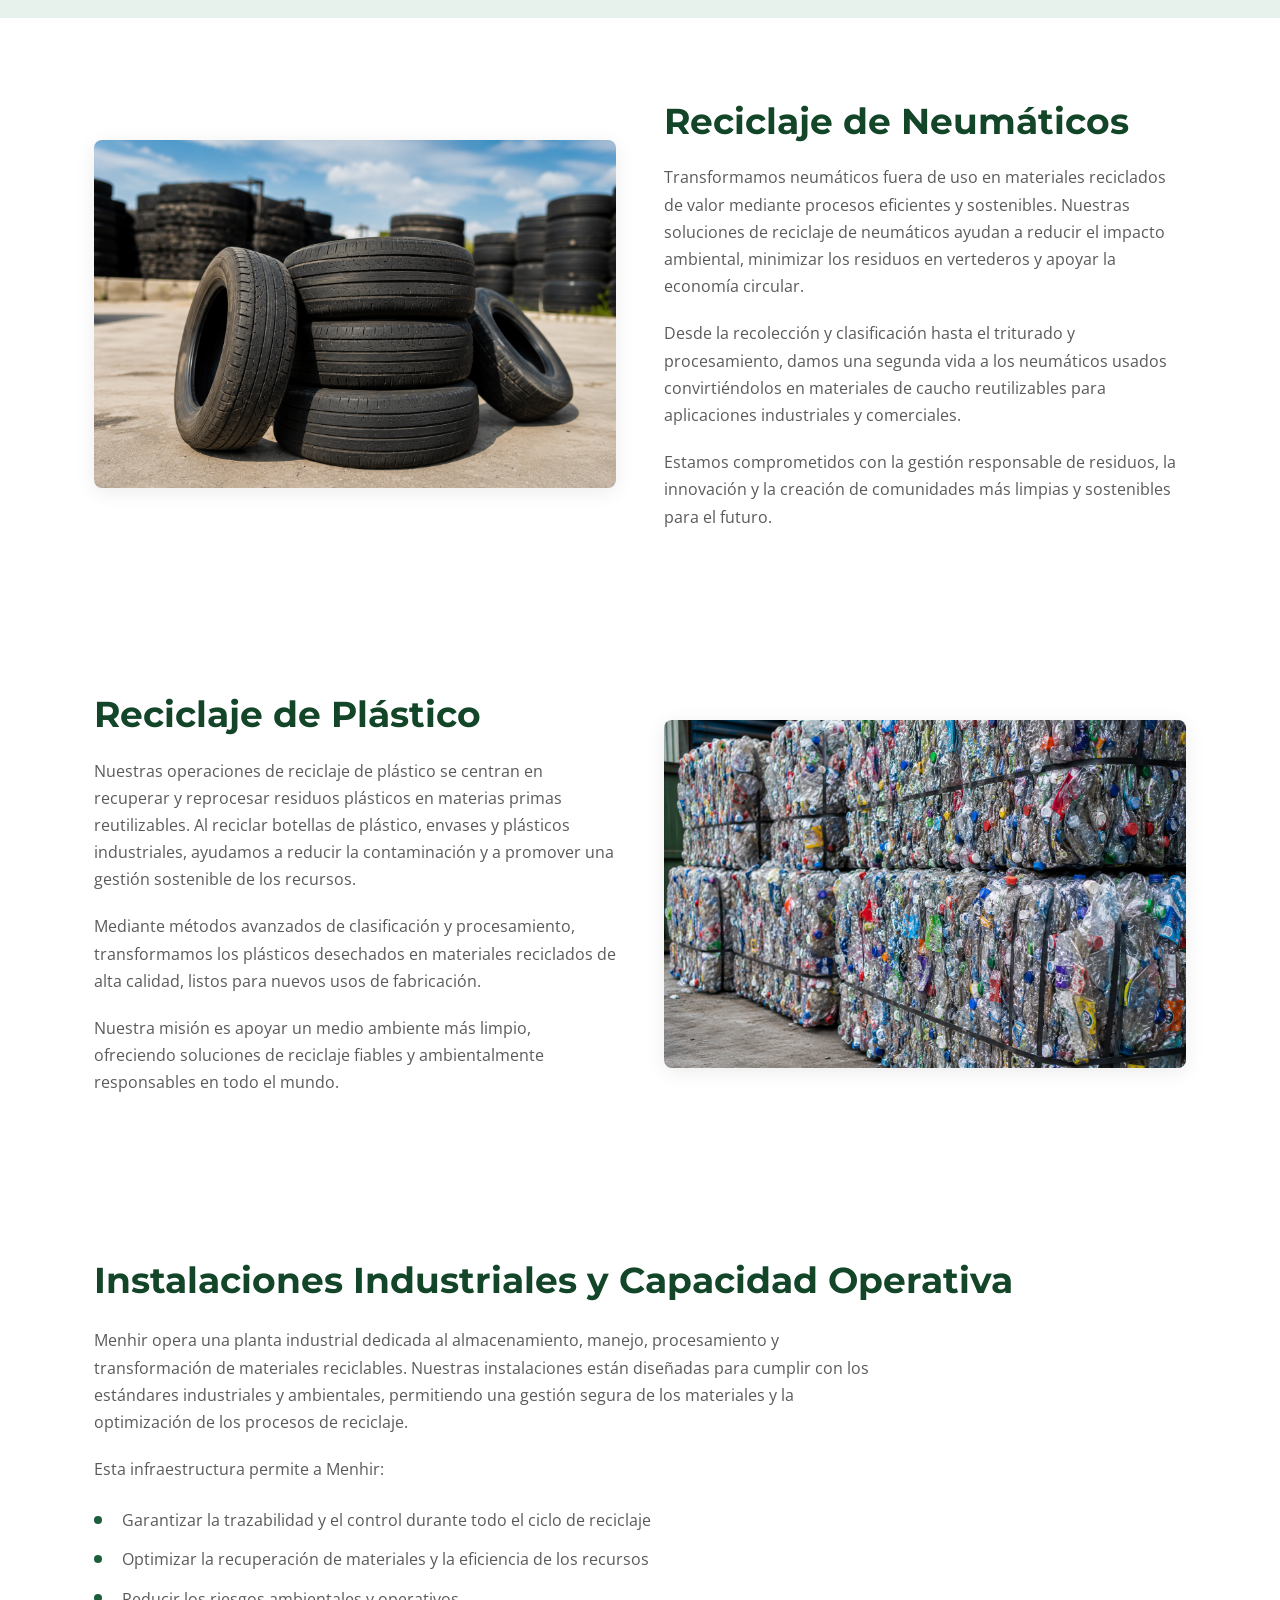
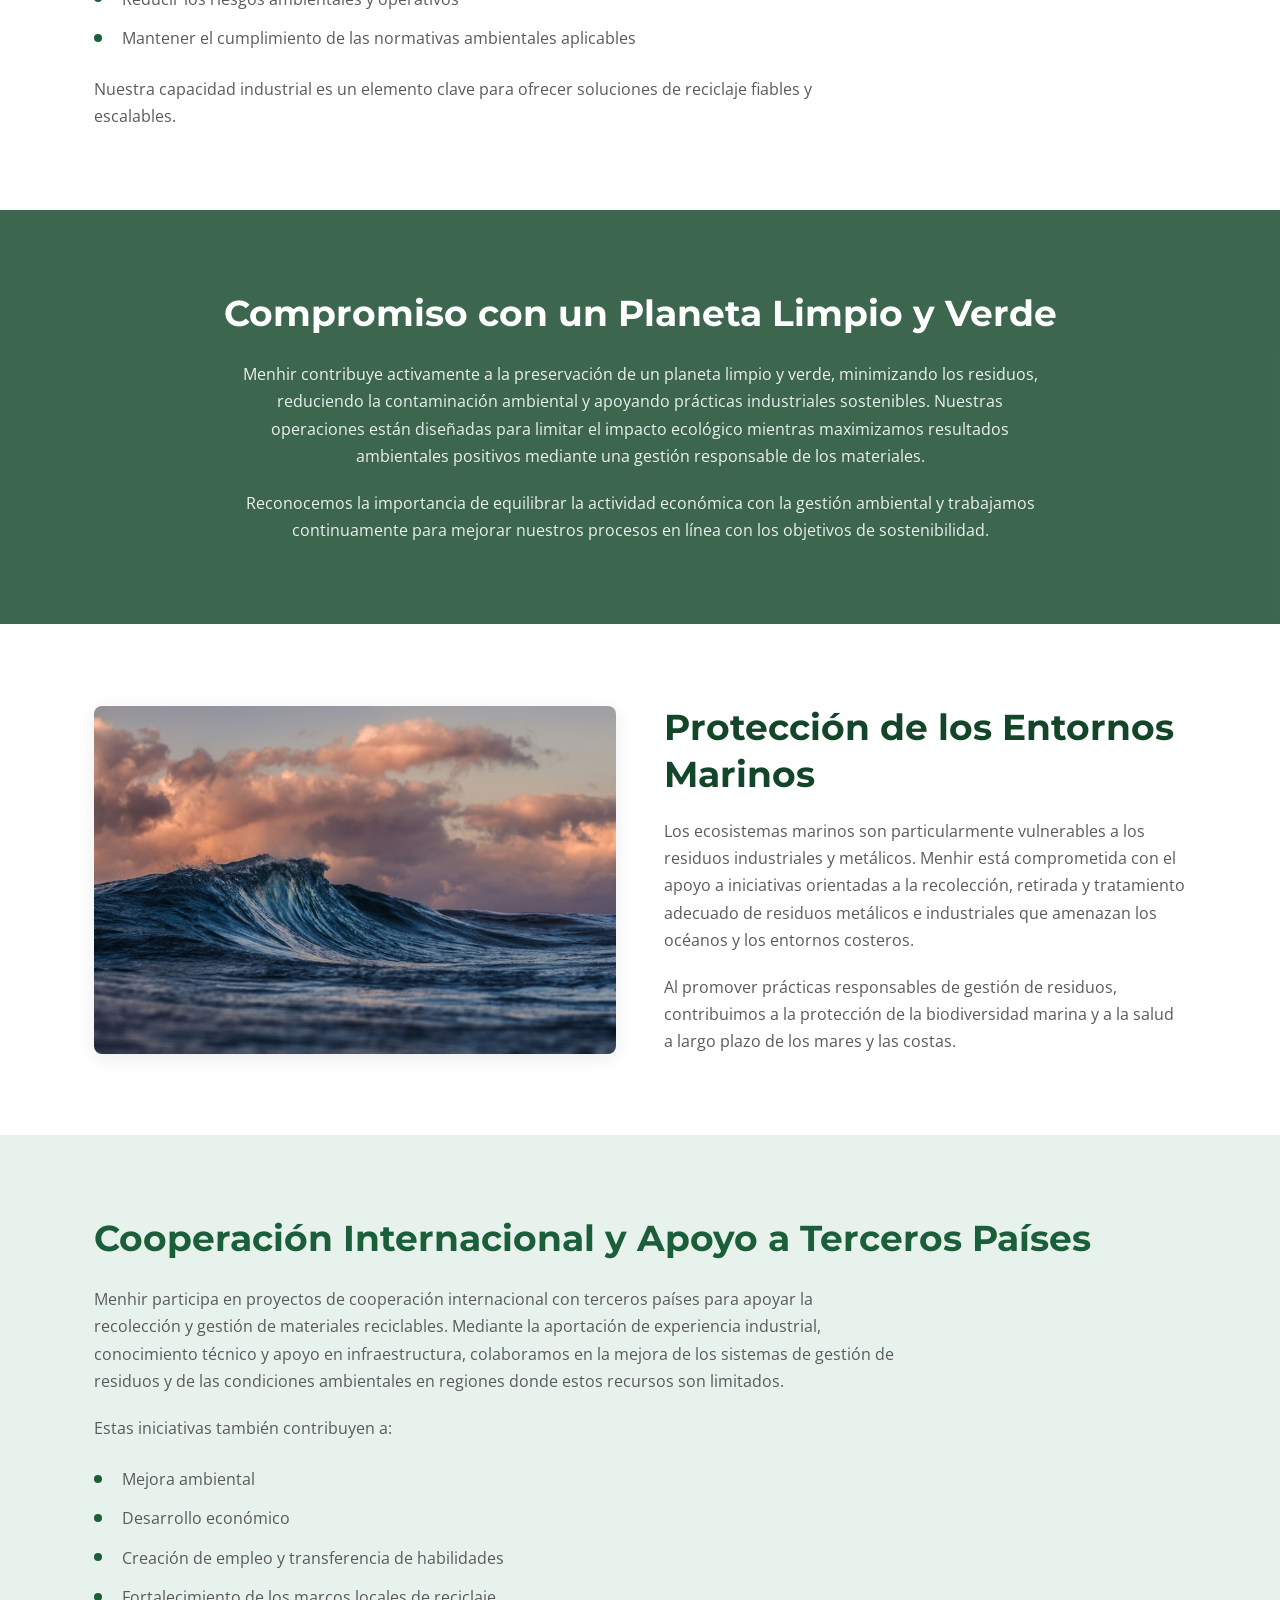
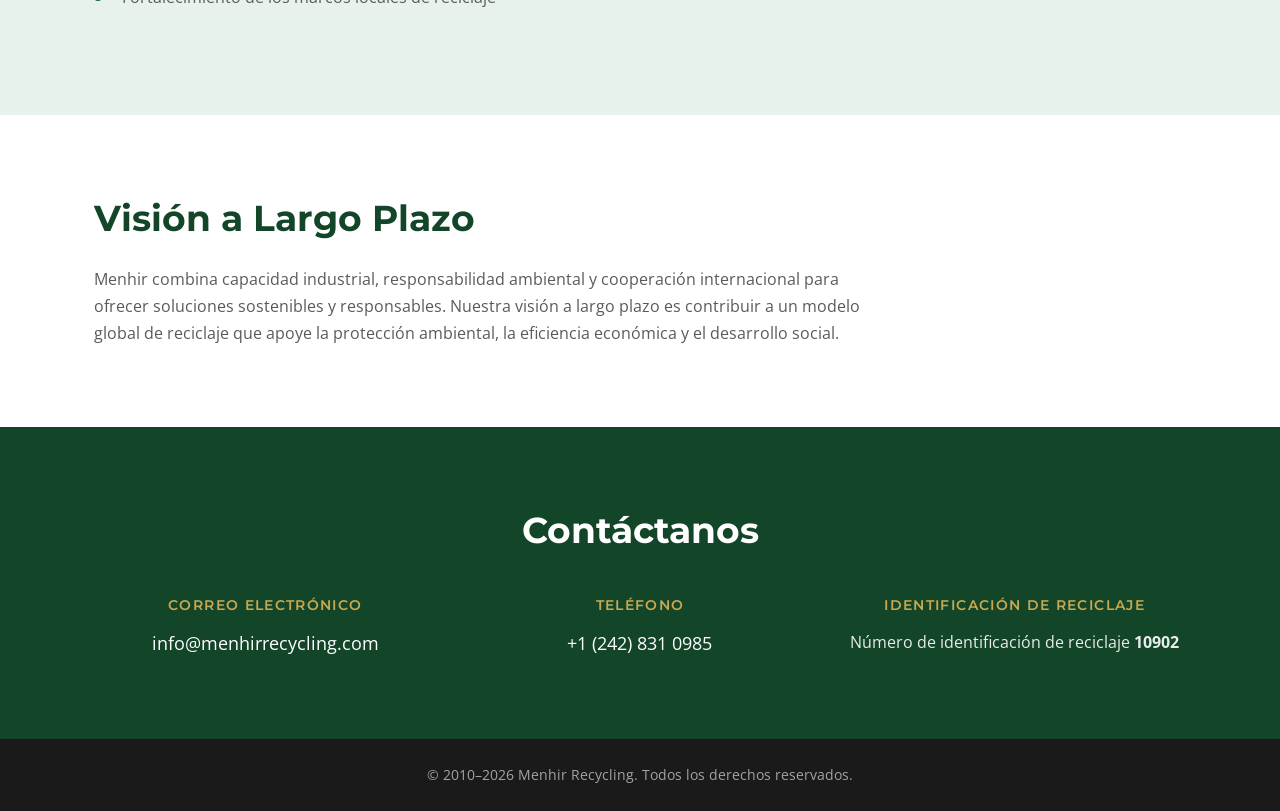
==== commit b6d29532: "fix: update copyright year in footer for both English and Spanish versions" ====
--- a/es/index.html
+++ b/es/index.html
@@ -215,7 +215,7 @@
 
   <footer class="site-footer">
     <div class="container">
-      <p>&copy; <span id="year"></span> Menhir Recycling. Todos los derechos reservados.</p>
+      <p>&copy; 2010–<span id="year"></span> Menhir Recycling. Todos los derechos reservados.</p>
     </div>
   </footer>
 
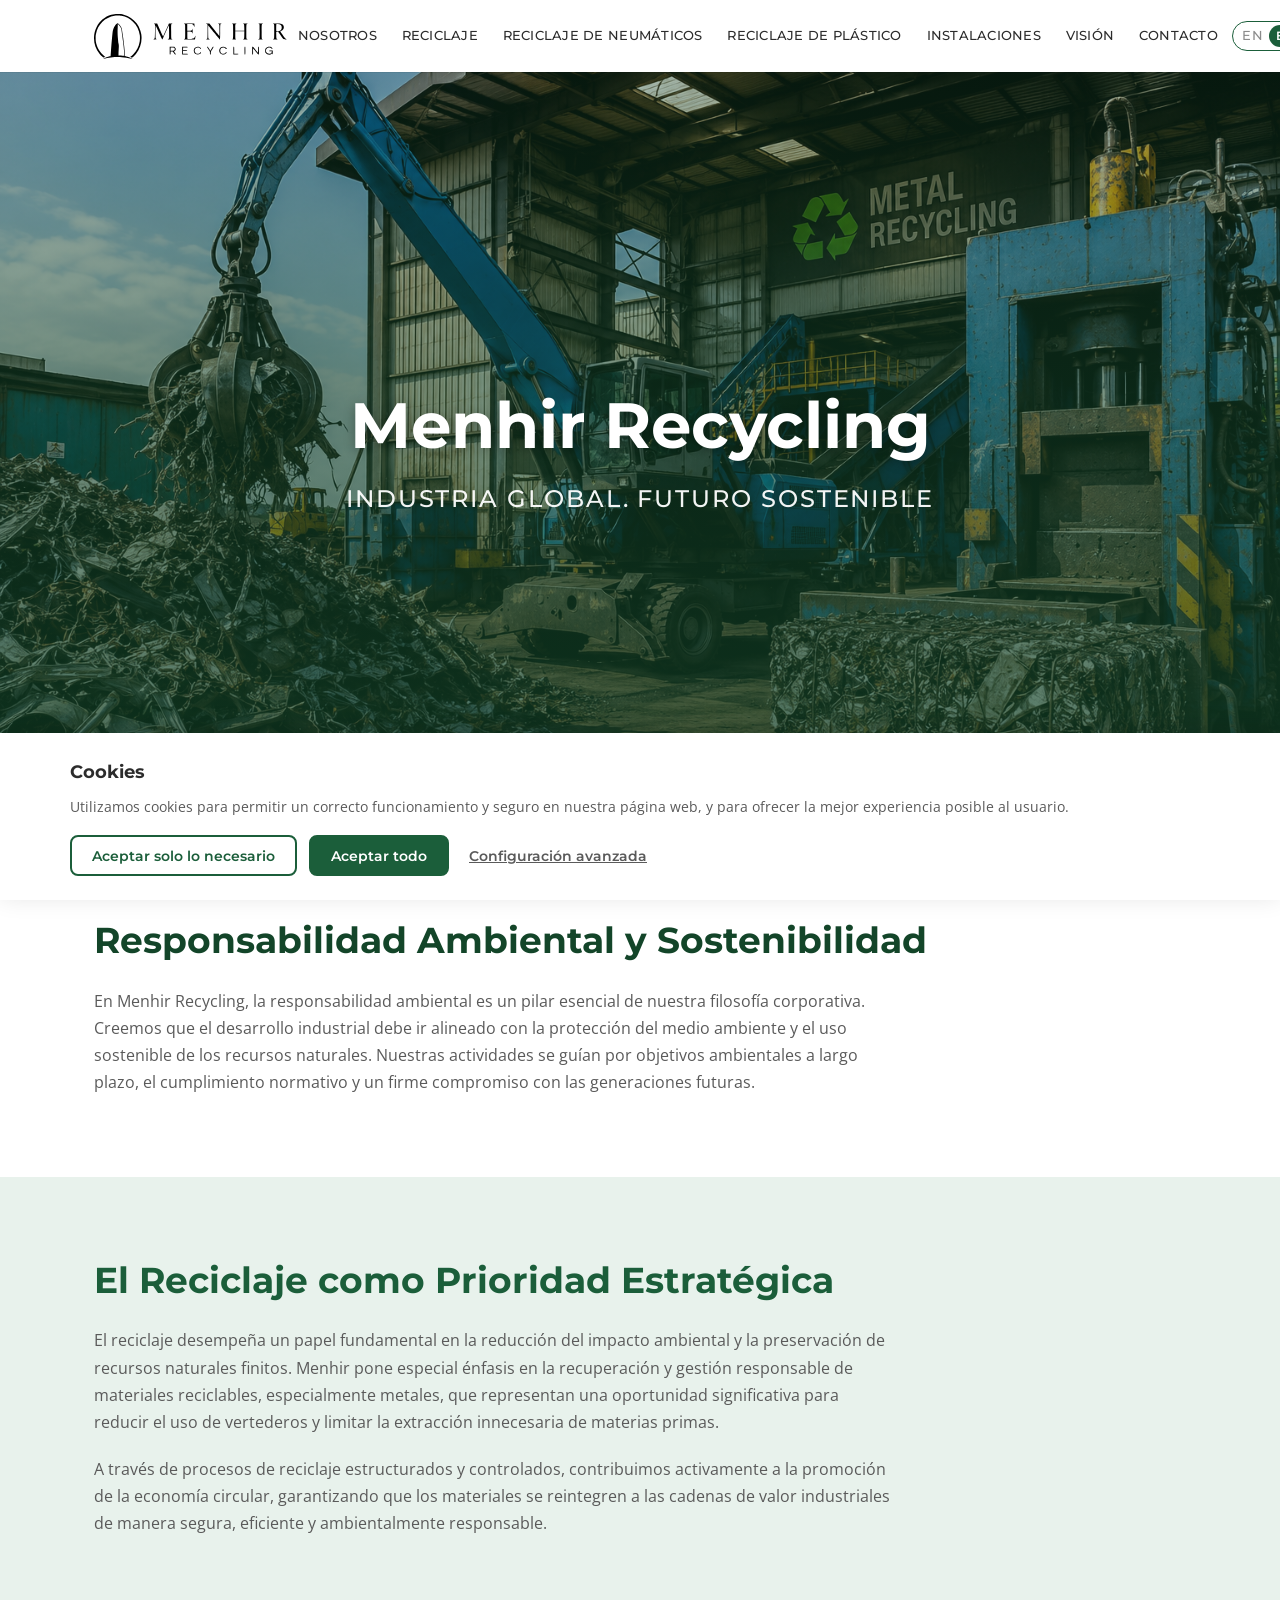
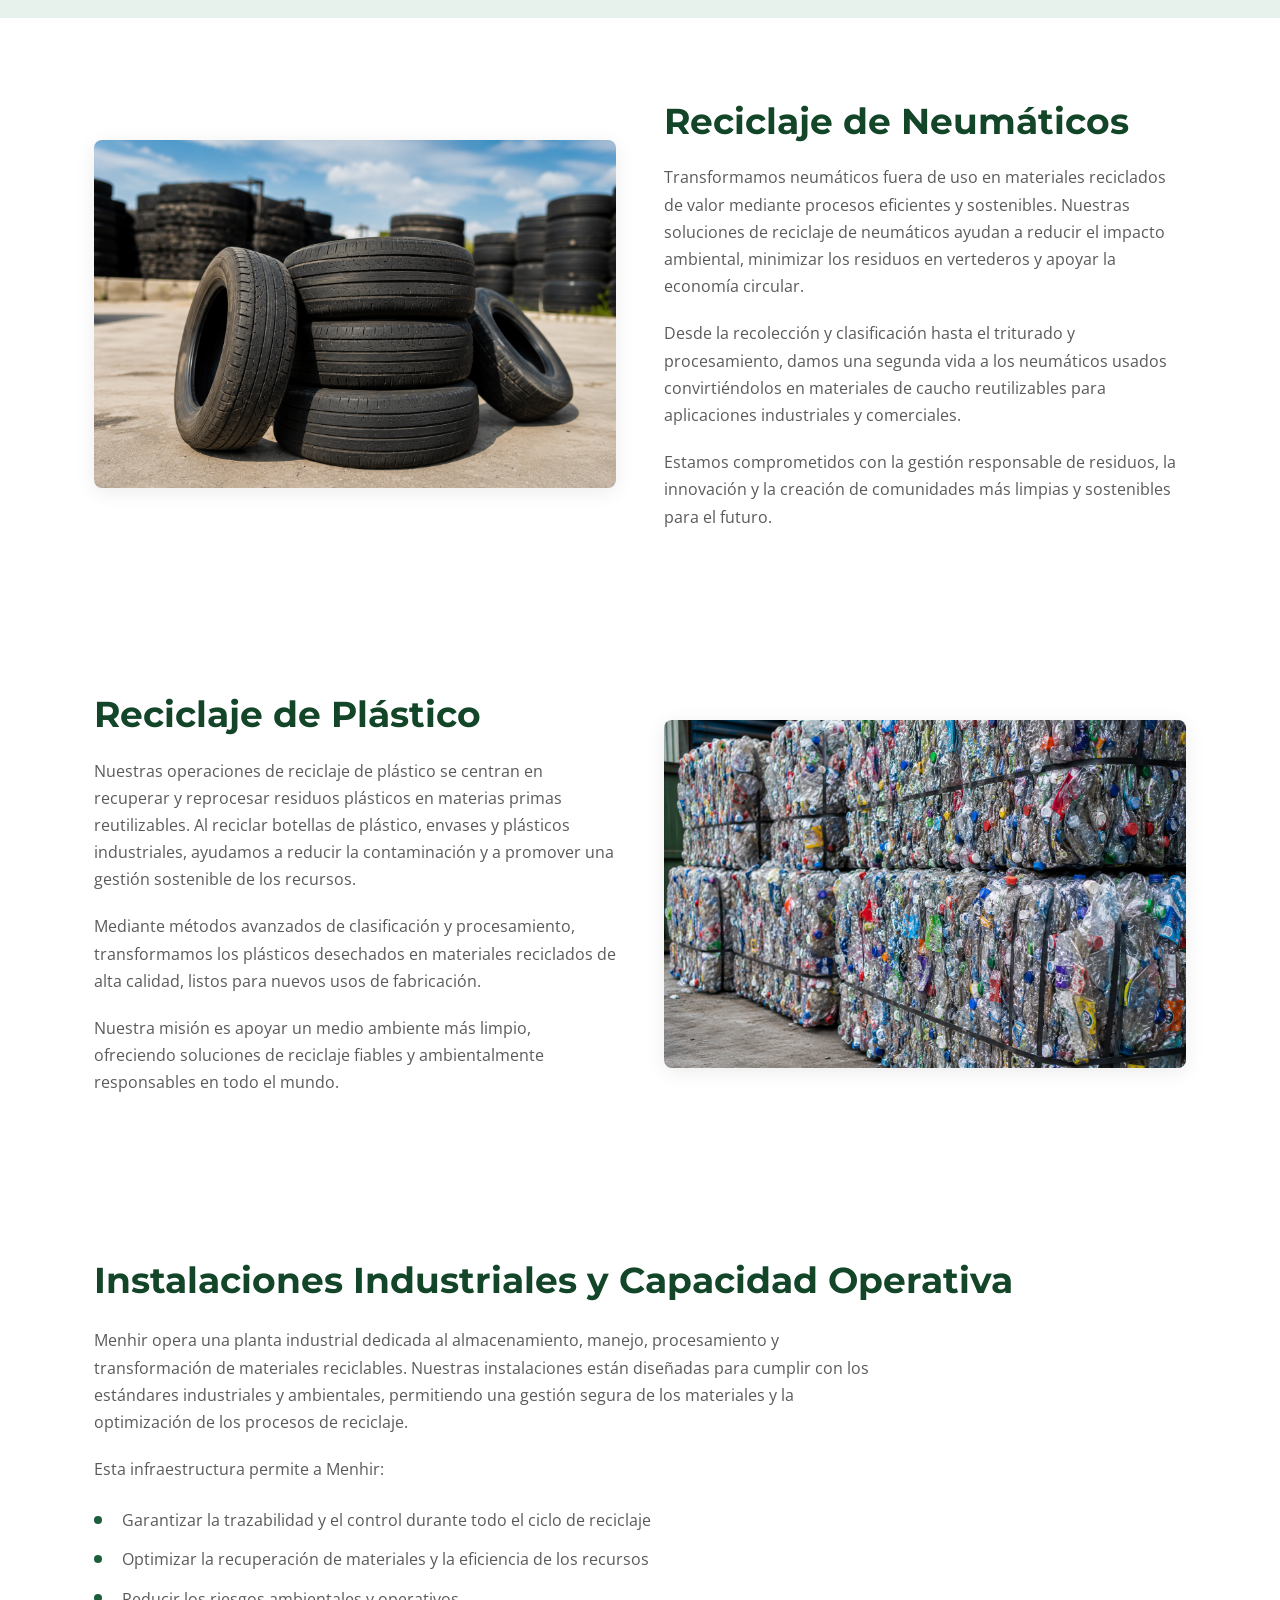
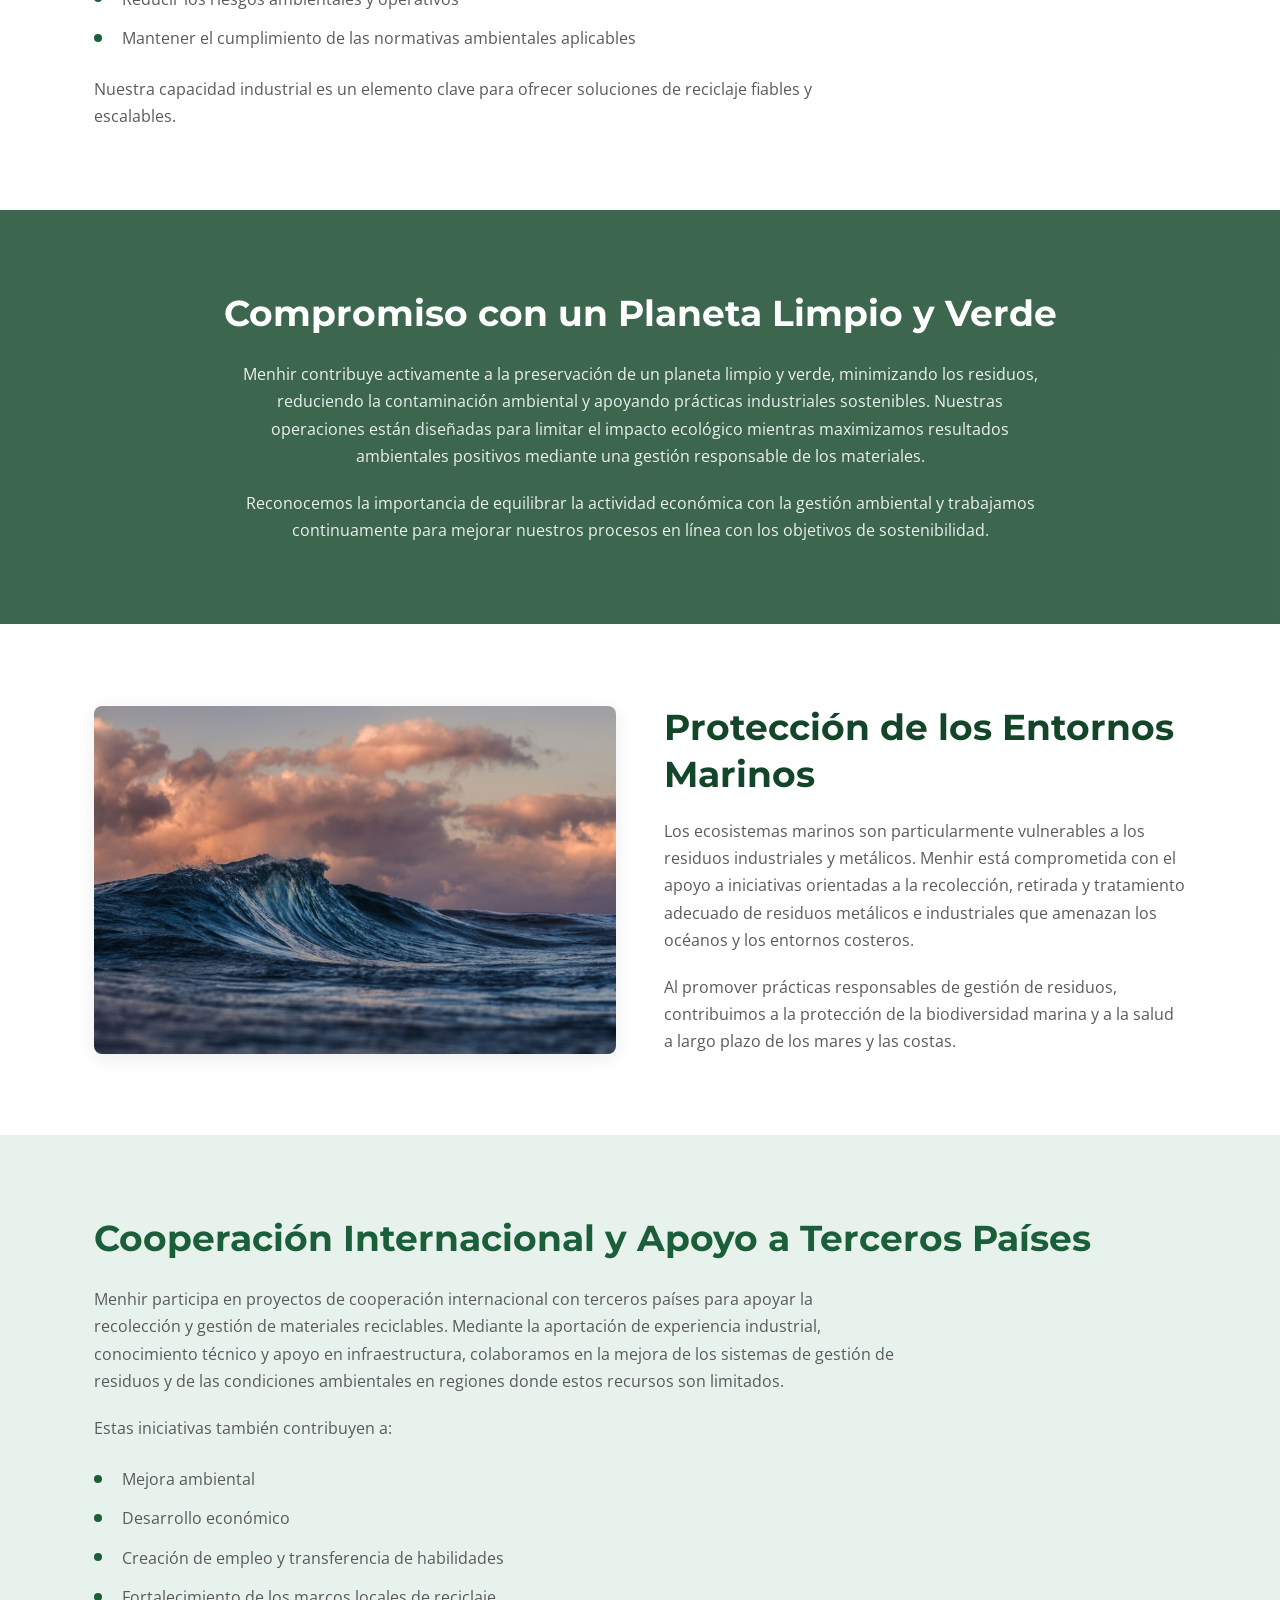
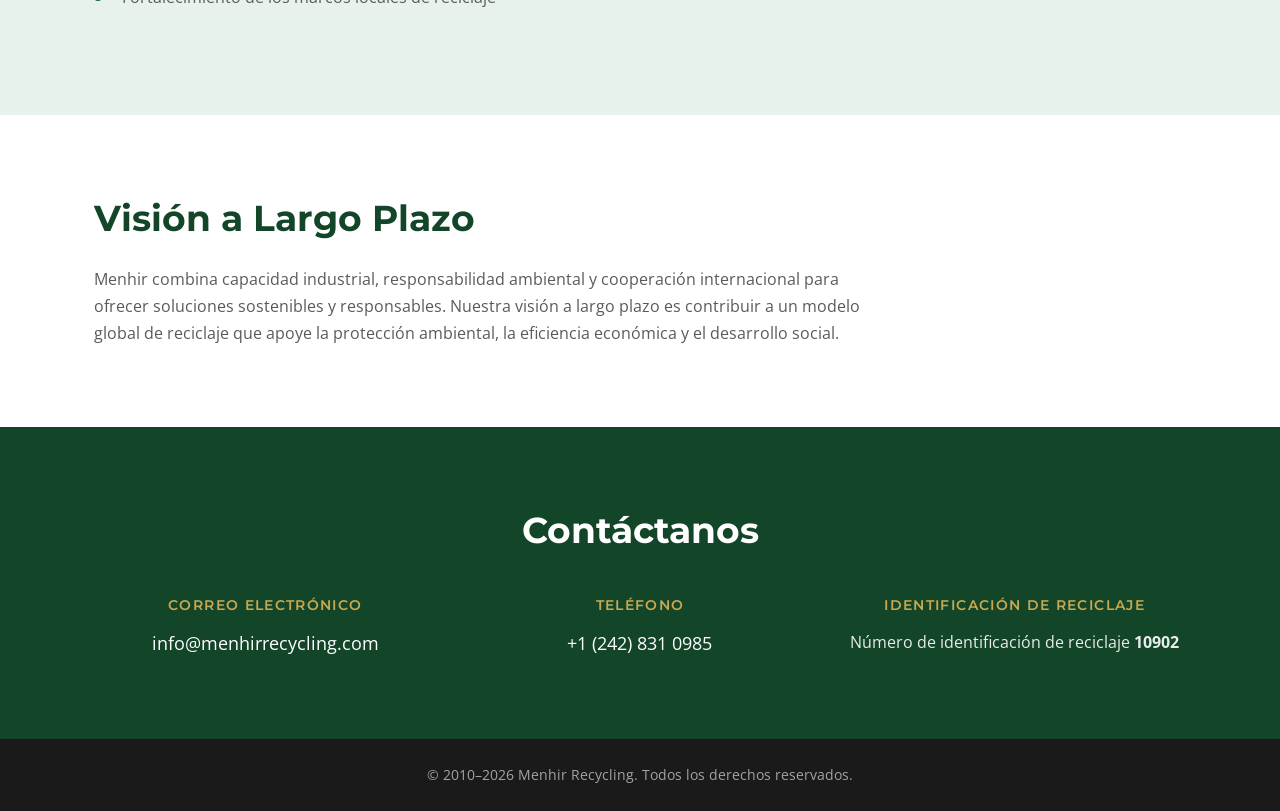
==== commit 581082c7: "feat: replace logo image with new SVG version and adjust logo dimensions in HTML and CSS files" ====
--- a/es/index.html
+++ b/es/index.html
@@ -54,7 +54,7 @@
   <header class="site-header" id="top">
     <div class="container header-inner">
       <a href="#top" class="logo" aria-label="Menhir Recycling – Inicio">
-        <img src="../images/menhirrecycling-black.png" alt="Menhir Recycling" class="logo-img" width="365" height="315">
+        <img src="../images/web-logo-45.svg" alt="Menhir Recycling" class="logo-img" width="396" height="92">
       </a>
       <button class="nav-toggle" aria-label="Abrir menú de navegación" aria-expanded="false" aria-controls="main-nav">
         <span></span>
--- a/css/styles.css
+++ b/css/styles.css
@@ -119,7 +119,7 @@
 
 .logo-img {
   display: block;
-  height: 64px;
+  height: 45px;
   width: auto;
 }
 
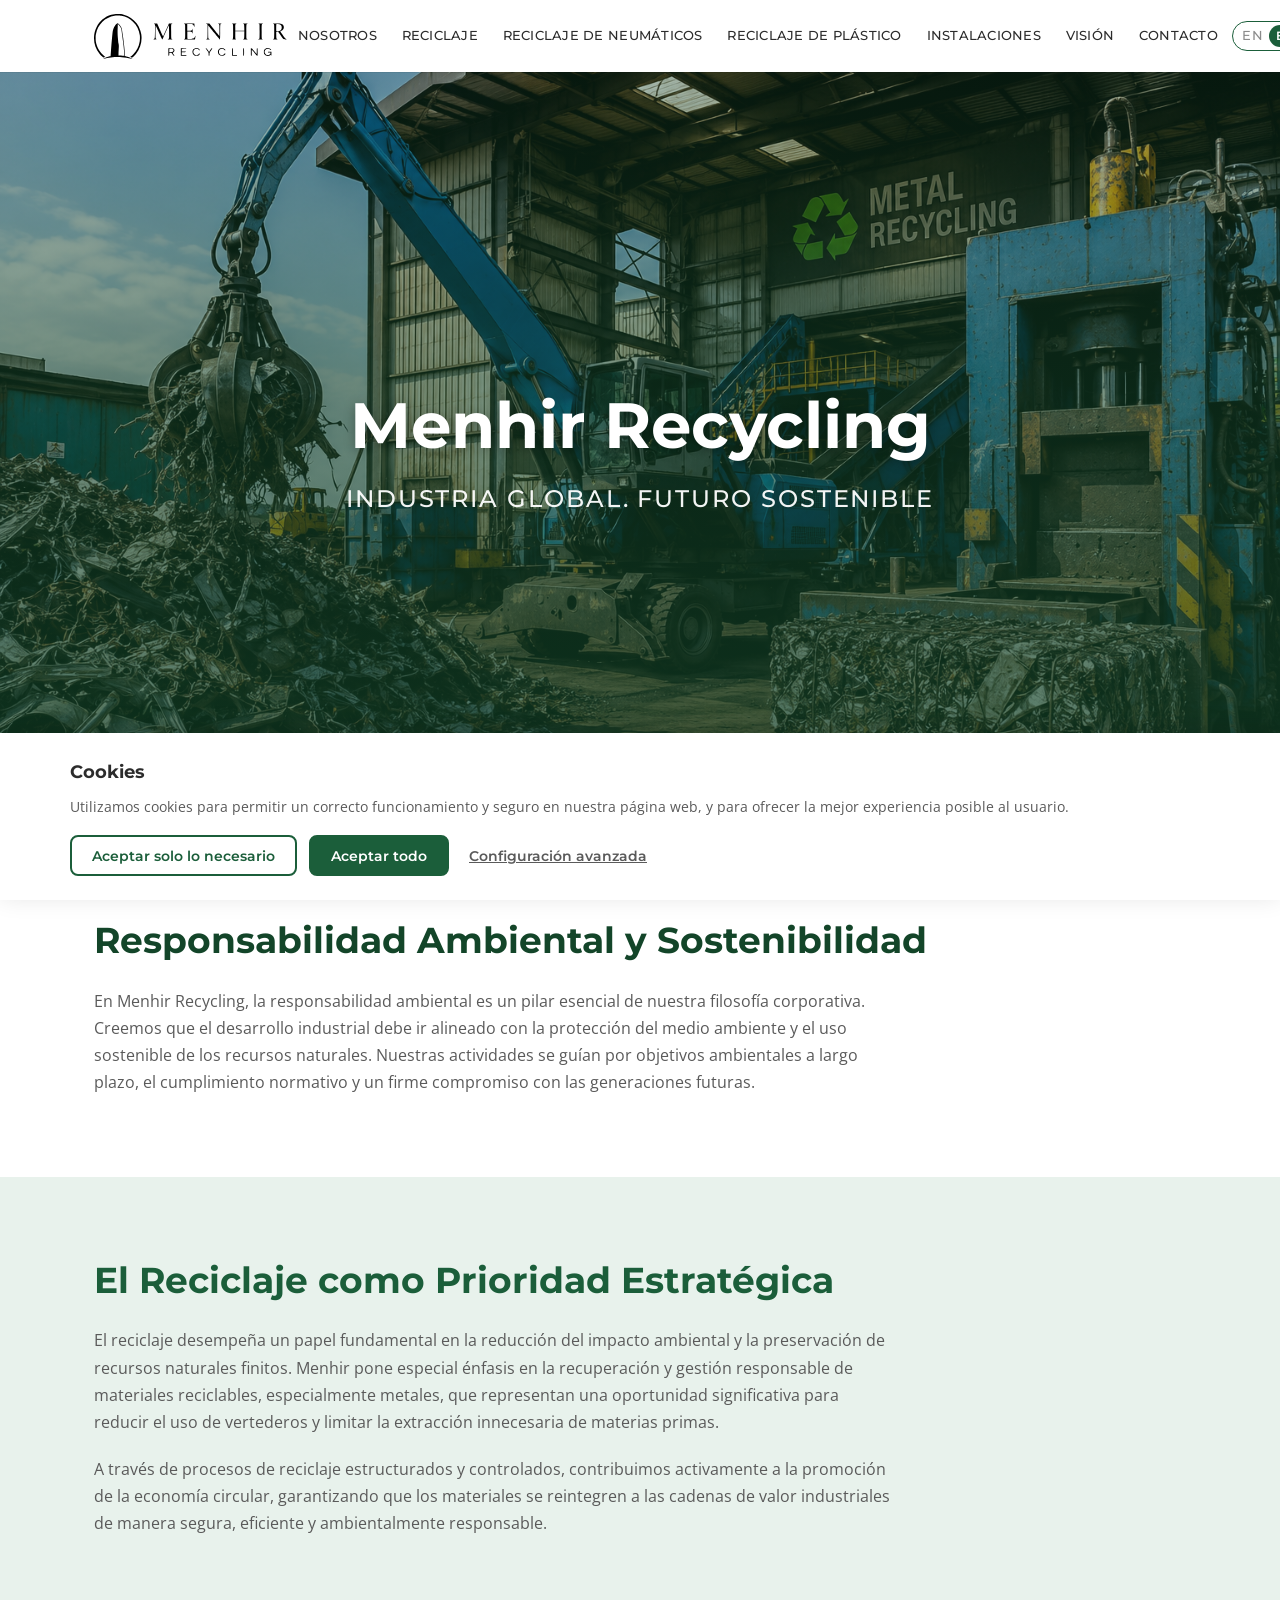
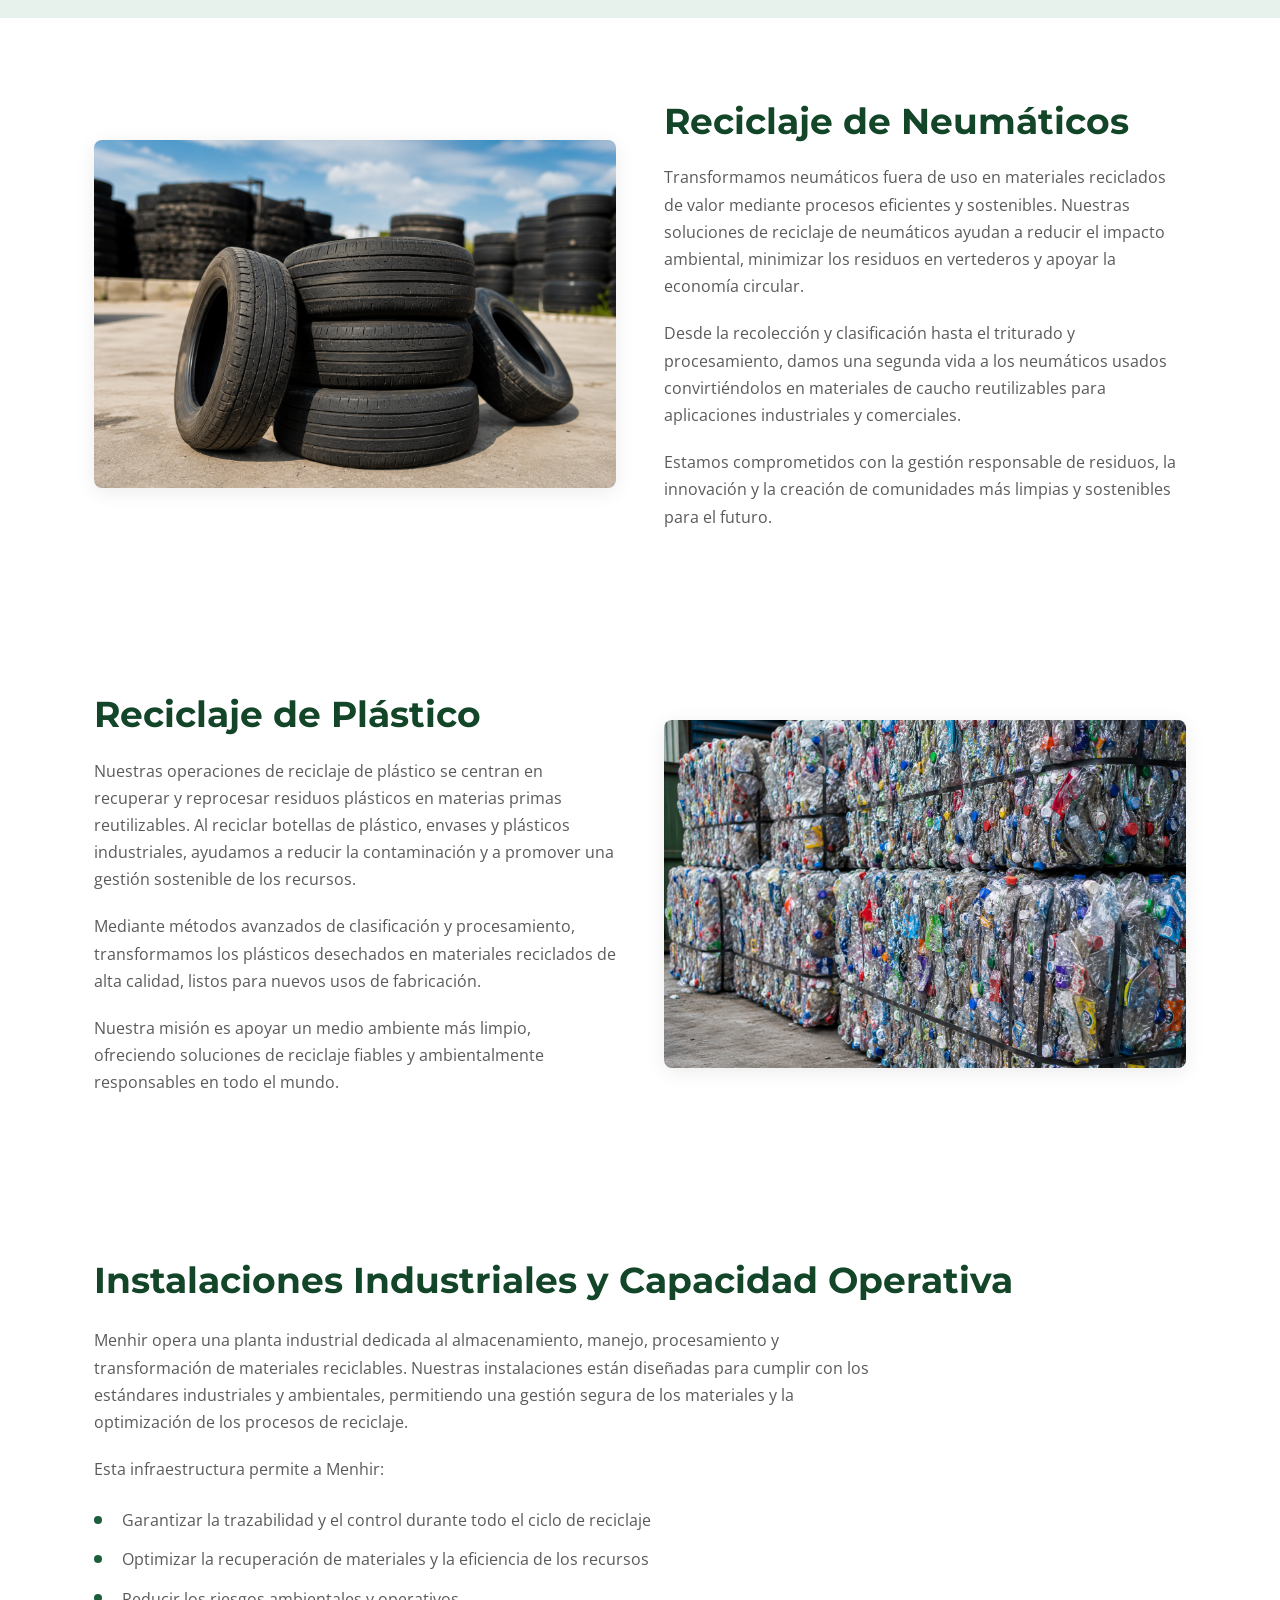
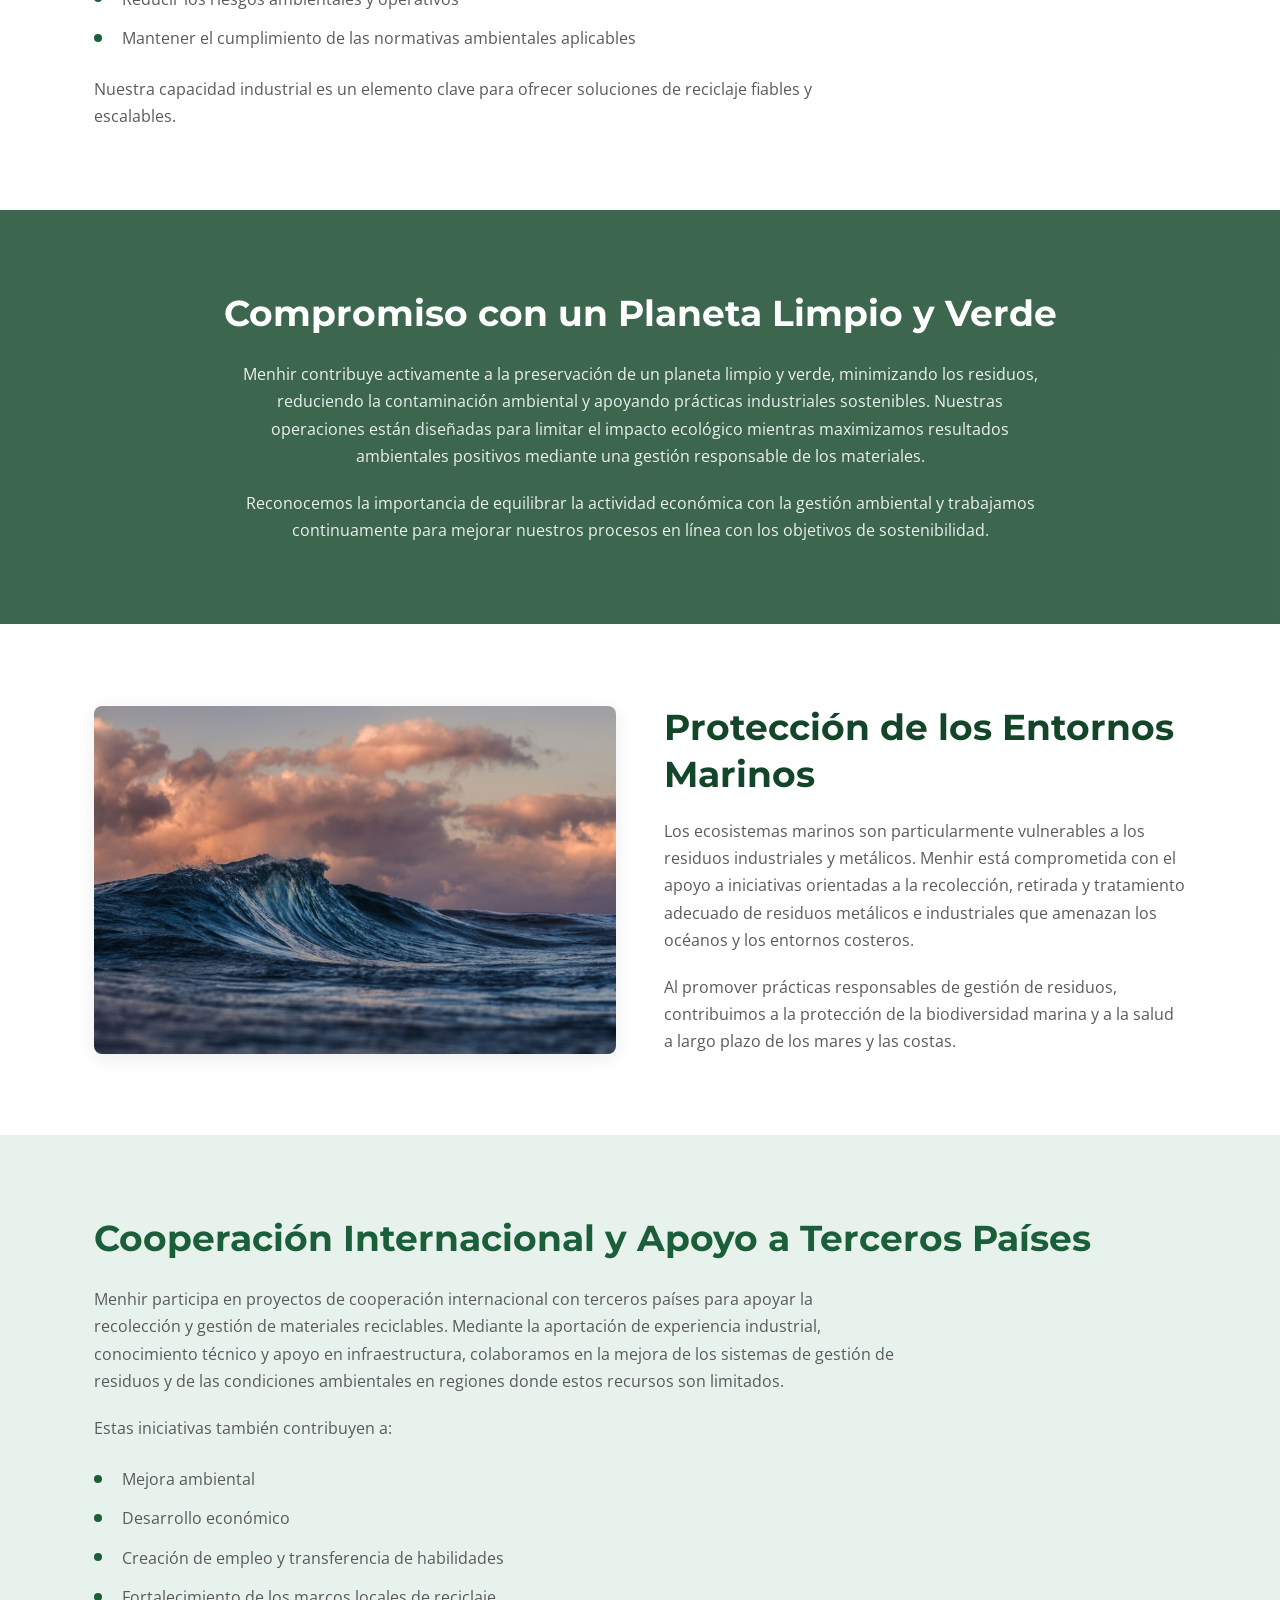
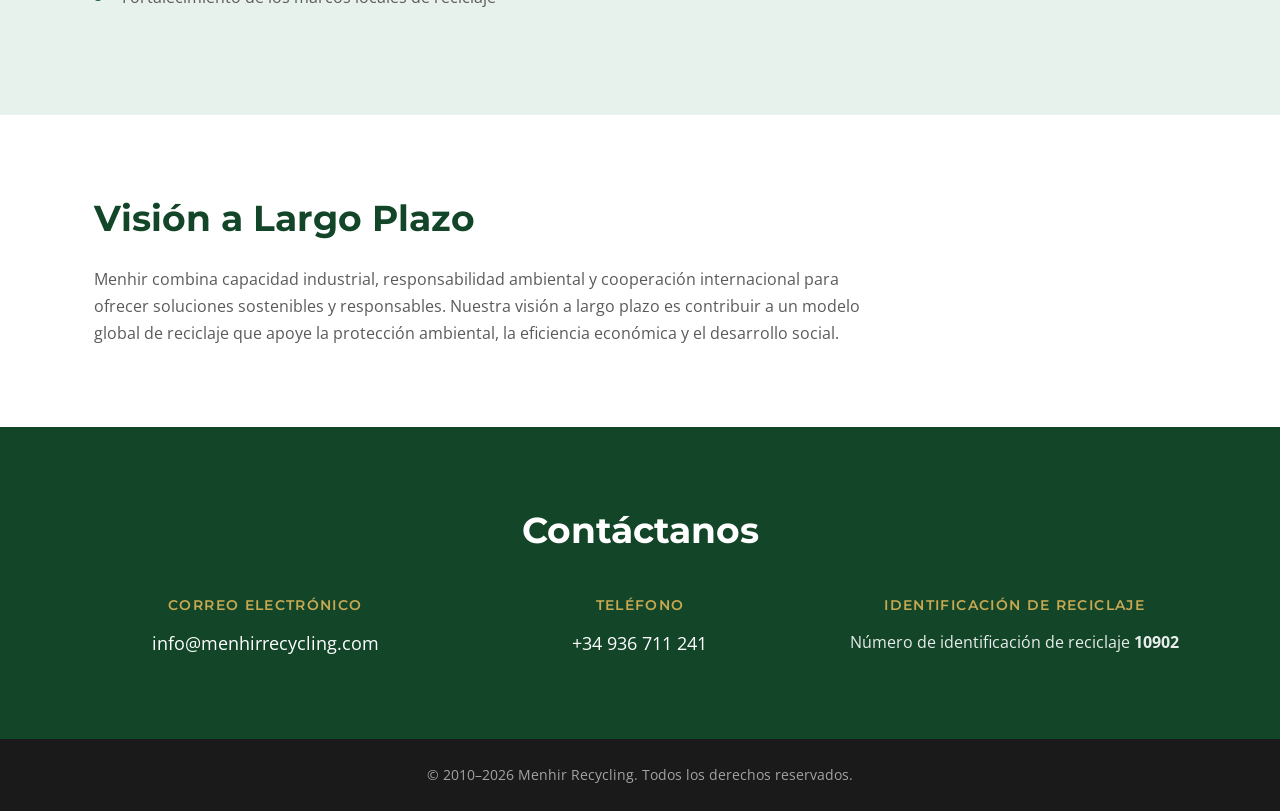
==== commit fbcbc547: "fix: update contact phone number in English and Spanish versions" ====
--- a/es/index.html
+++ b/es/index.html
@@ -201,7 +201,7 @@
           </div>
           <div class="contact-item">
             <h3>Teléfono</h3>
-            <p><a href="tel:+12428310985">+1 (242) 831 0985</a></p>
+            <p><a href="tel:+34936711241">+34 936 711 241</a></p>
           </div>
           <div class="contact-item">
             <h3>Identificación de Reciclaje</h3>
